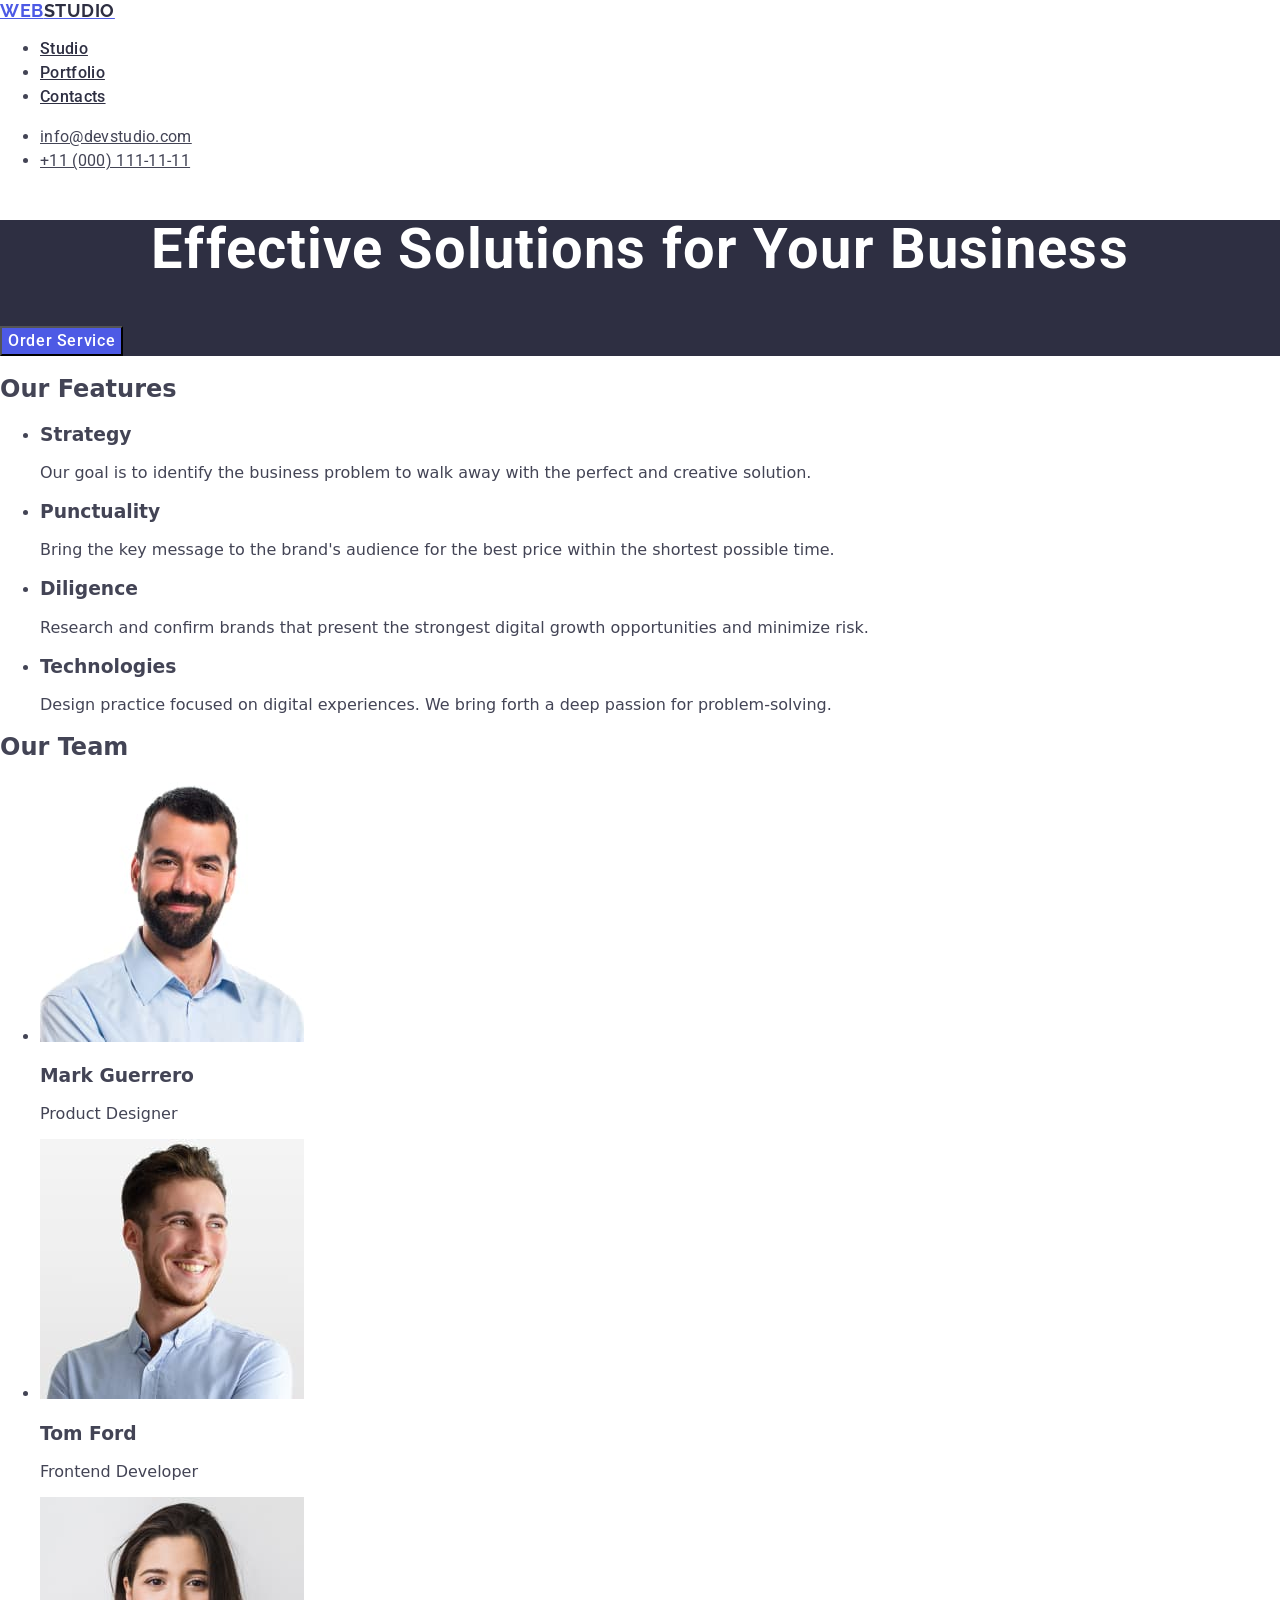
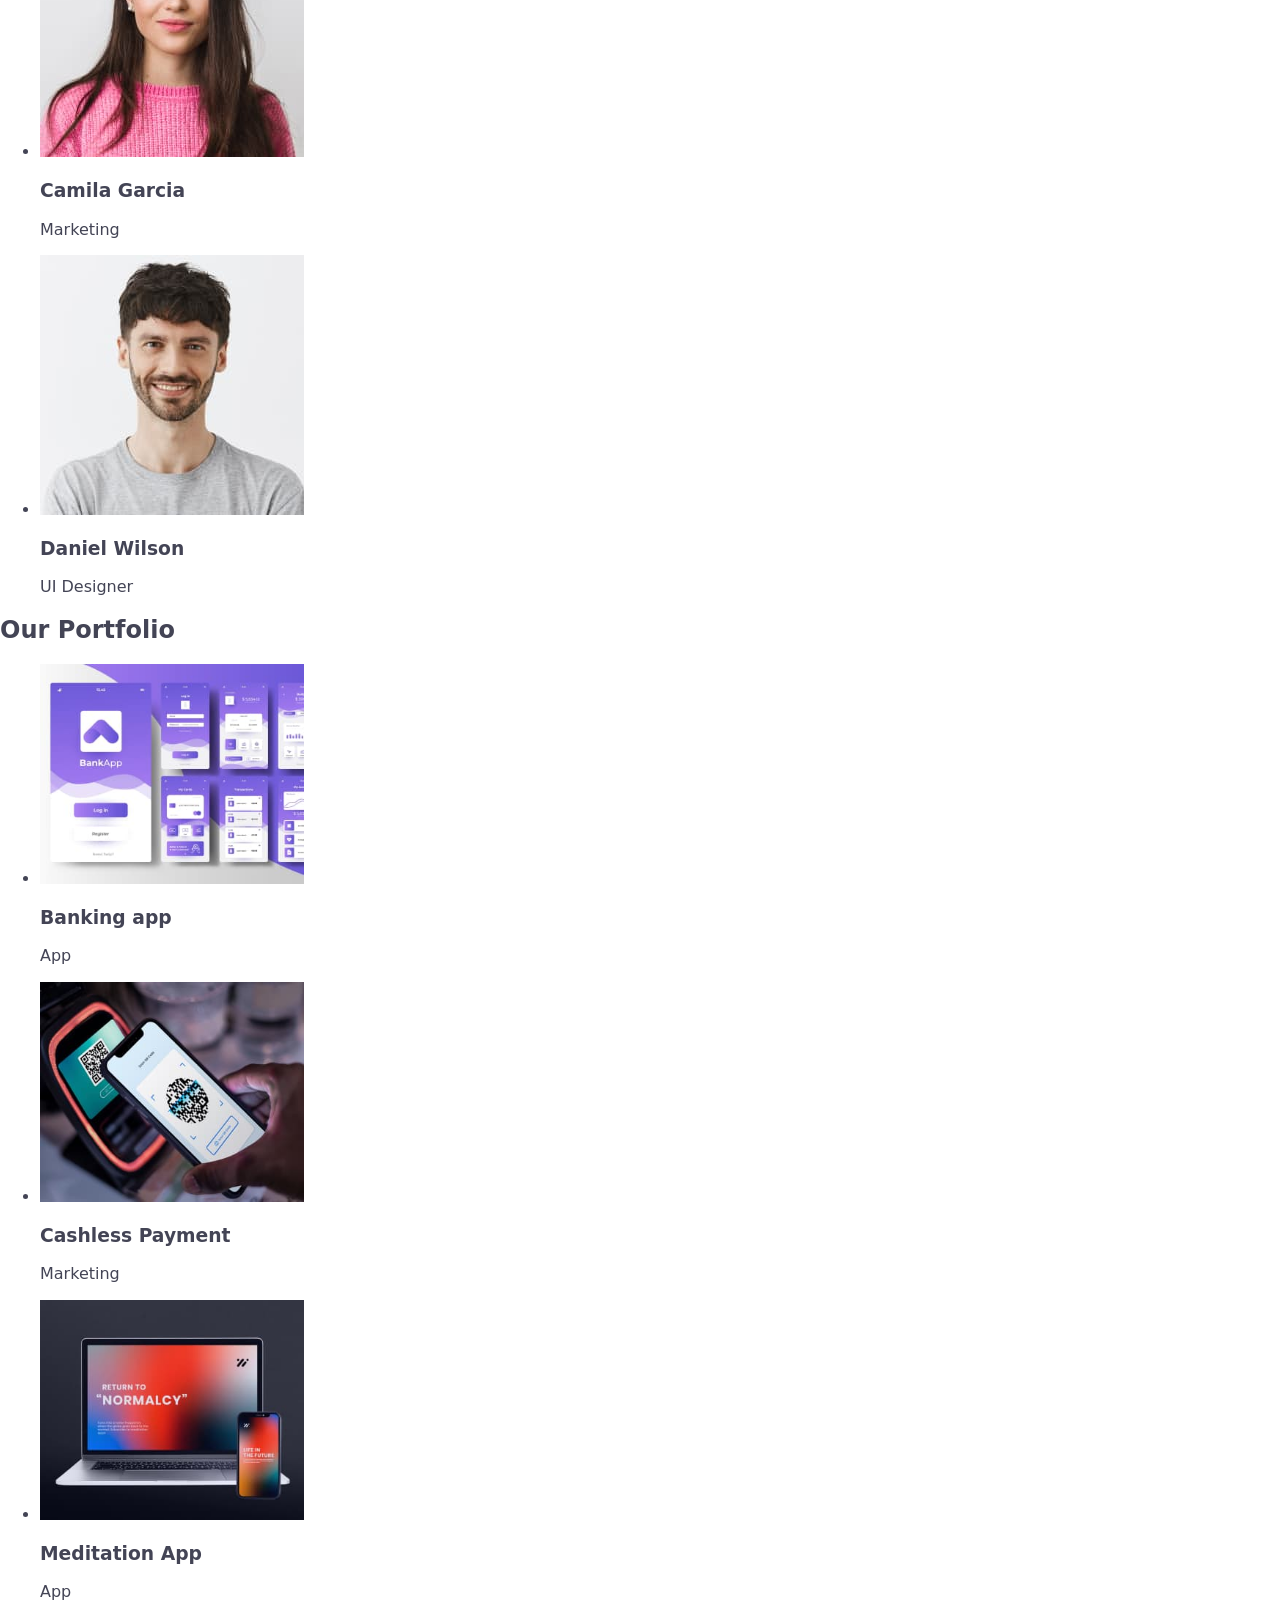
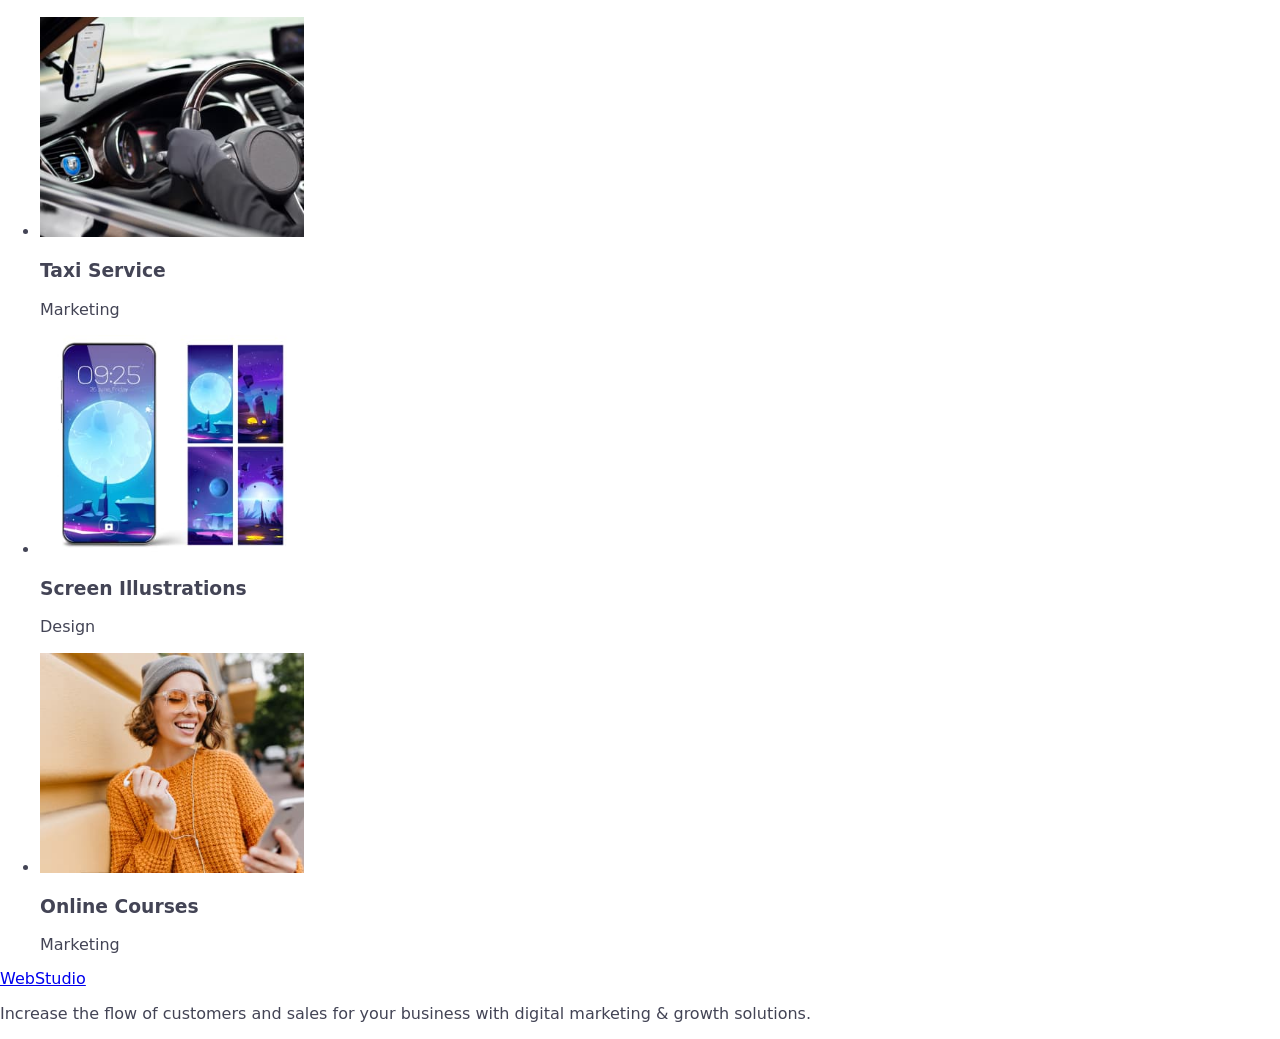
==== index.html @ f016ae1a "hw1" ====
<!DOCTYPE html>
<html lang="en">
  <head>
    <meta charset="UTF-8" />
    <meta name="viewport" content="width=device-width, initial-scale=1.0" />
    <title>WebStudio</title>
    <style>
      body {
        font-family: "Roboto", sans-serif;
        color: #434455;
        background-color: #ffffff;
      }
    </style>
    <link rel="stylesheet" href="css/styles.css" />
    <link
      rel="stylesheet"
      href="https://cdn.jsdelivr.net/npm/modern-normalize@2.0.0/modern-normalize.min.css"
    />
    <link rel="preconnect" href="https://fonts.googleapis.com" />
    <link rel="preconnect" href="https://fonts.gstatic.com" crossorigin />
    <link
      href="https://fonts.googleapis.com/css2?family=Raleway:wght@700&family=Roboto:wght@400;500;700&display=swap"
      rel="stylesheet"
    />
  </head>
  <body>
    <header>
      <nav>
        <a href="./index.html" class="logo"
          >Web<span class="studio-text">Studio</span></a
        >
        <ul>
          <li><a href="./index.html" class="nav-links">Studio</a></li>
          <li><a href="" class="nav-links">Portfolio </a></li>
          <li><a href="" class="nav-links">Contacts</a></li>
        </ul>
      </nav>
      <address class="address-text">
        <ul>
          <li>
            <a href="mailto:info@devstudio.com" class="contact-links"
              >info@devstudio.com</a
            >
          </li>
          <li>
            <a href="tel:+110001111111" class="contact-links"
              >+11 (000) 111-11-11</a
            >
          </li>
        </ul>
      </address>
    </header>
    <main>
      <section class="main-banner">
        <h1>Effective Solutions for Your Business</h1>
        <button type="button" class="order-button">Order Service</button>
      </section>
      <section>
        <h2>Our Features</h2>
        <ul>
          <li>
            <h3>Strategy</h3>
            <p>
              Our goal is to identify the business problem to walk away with the
              perfect and creative solution.
            </p>
          </li>
          <li>
            <h3>Punctuality</h3>
            <p>
              Bring the key message to the brand's audience for the best price
              within the shortest possible time.
            </p>
          </li>
          <li>
            <h3>Diligence</h3>
            <p>
              Research and confirm brands that present the strongest digital
              growth opportunities and minimize risk.
            </p>
          </li>
          <li>
            <h3>Technologies</h3>
            <p>
              Design practice focused on digital experiences. We bring forth a
              deep passion for problem-solving.
            </p>
          </li>
        </ul>
      </section>
      <section>
        <h2>Our Team</h2>
        <ul>
          <li>
            <img
              src="./images/mark.jpg"
              alt="man with beard wearing blue collared shirt"
              width="264"
            />
            <h3>Mark Guerrero</h3>
            <p>Product Designer</p>
          </li>
          <li>
            <img
              src="./images/tom.jpg"
              alt="man in collared shirt with short stubble"
              width="264"
            />
            <h3>Tom Ford</h3>
            <p>Frontend Developer</p>
          </li>
          <li>
            <img
              src="./images/camila.jpg"
              alt="woman with long brown hair and pink sweater"
              width="264"
            />
            <h3>Camila Garcia</h3>
            <p>Marketing</p>
          </li>
          <li>
            <img
              src="./images/daniel.jpg"
              alt="man in grey t-shirt with short stubble"
              width="264"
            />
            <h3>Daniel Wilson</h3>
            <p>UI Designer</p>
          </li>
        </ul>
      </section>
      <section>
        <h2>Our Portfolio</h2>
        <ul>
          <li>
            <img
              src="./images/bank.jpg"
              alt="screen shots of banking app"
              width="264"
            />
            <h3>Banking app</h3>
            <p>App</p>
          </li>
          <li>
            <img
              src="./images/pay.jpg"
              alt="contactless payment by telephone"
              width="264"
            />
            <h3>Cashless Payment</h3>
            <p>Marketing</p>
          </li>
          <li>
            <img
              src="./images/laptop.jpg"
              alt="screen of meditation app on laptop device and phone"
              width="264"
            />
            <h3>Meditation App</h3>
            <p>App</p>
          </li>
          <li>
            <img
              src="./images/taxi.jpg"
              alt="steering wheel with hands on it and mobile phone with GPS map"
              width="264"
            />
            <h3>Taxi Service</h3>
            <p>Marketing</p>
          </li>
          <li>
            <img
              src="./images/phonescreen.jpg"
              alt="lock screen on mobile phone and four futuristic design wallpaper illustrations"
              width="264"
            />
            <h3>Screen Illustrations</h3>
            <p>Design</p>
          </li>
          <li>
            <img
              src="./images/girl.jpg"
              alt="girl in sunglasses and orange sweater looking on phone on the street"
              width="264"
            />
            <h3>Online Courses</h3>
            <p>Marketing</p>
          </li>
        </ul>
      </section>
    </main>
    <footer>
      <a href="./index.html">WebStudio</a>
      <p>
        Increase the flow of customers and sales for your business with digital
        marketing & growth solutions.
      </p>
    </footer>
  </body>
</html>
---- css/styles.css ----
:root {
  --iris: #4d5ae5;
  --ocean: #404bbf;
  --navy-blue: #2e2f42;
  --green: #31d0aa;
  --slate: #434455;
  --light-slate: #8e8f99;
  --cornflower: #e7e9fc;

  --white: #ffffff;
}

.logo {
  font-family: "Raleway", sans-serif;
  font-weight: 700;
  font-size: 18px;
  line-height: 1.17;
  letter-spacing: 0.03em;
  text-transform: uppercase;
  color: var(--iris);
}

.studio-text {
  color: var(--navy-blue);
}
.nav-links {
  font-family: "Roboto", sans-serif;
  font-weight: 500;
  font-size: 16px;
  line-height: 1.5;
  letter-spacing: 0.02em;
  color: var(--navy-blue);
}
a:hover {
  color: var(--ocean);
}
a:focus {
  color: var(--ocean);
}
.address-text {
  font-style: normal;
}
.contact-links {
  font-family: "Roboto", sans-serif;
  font-weight: 400;
  font-size: 16px;
  line-height: 1.5;
  letter-spacing: 0.02em;
  color: var(--slate);
}

.main-banner {
  background-color: var(--navy-blue);
}
.main-banner h1 {
  font-family: "Roboto", sans-serif;
  font-weight: 700;
  font-size: 56px;
  line-height: 1.07;
  letter-spacing: 0.02em;
  color: var(--white);
  text-align: center;
}
.order-button {
  font-family: "Roboto", sans-serif;
  font-weight: 500;
  font-size: 16px;
  line-height: 1.5;
  letter-spacing: 0.04em;
  background-color: var(--iris);
  color: var(--white);
  cursor: pointer;
}
.order-button:hover {
  background-color: var(--ocean);
}
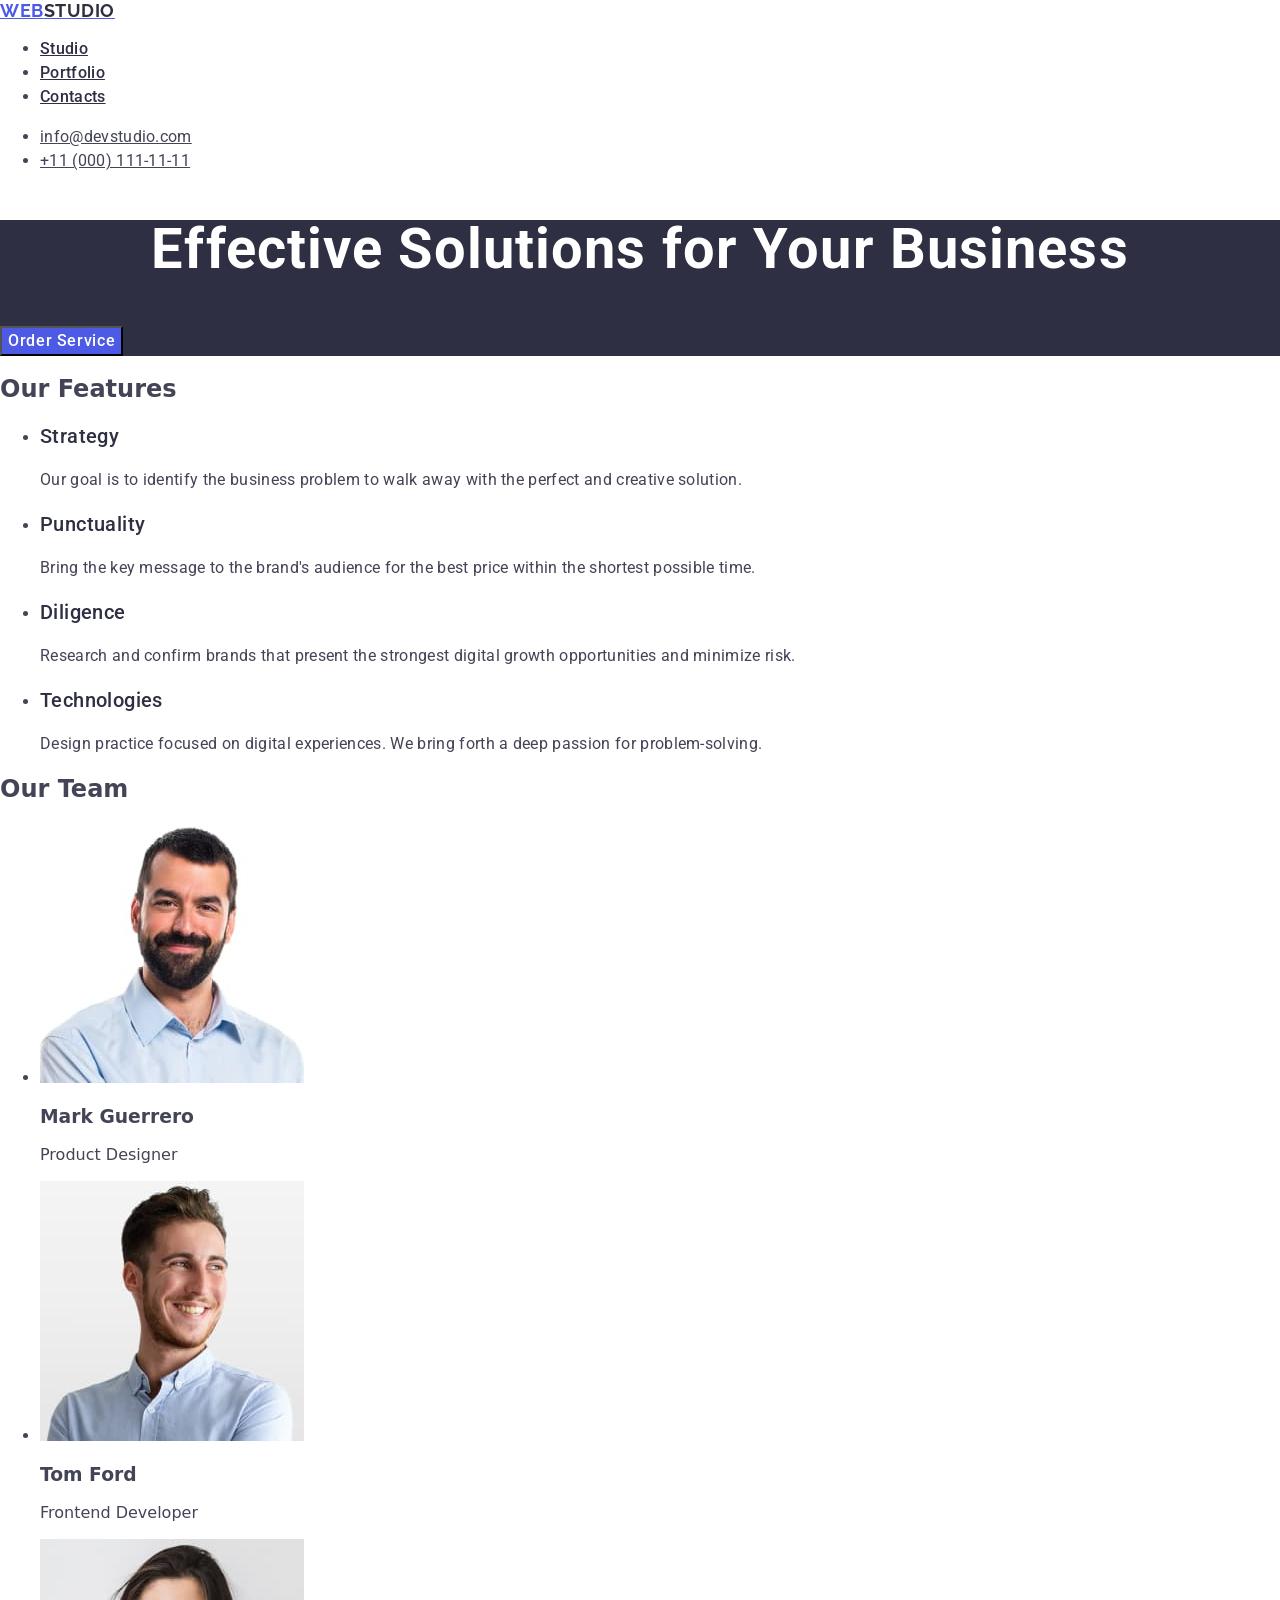
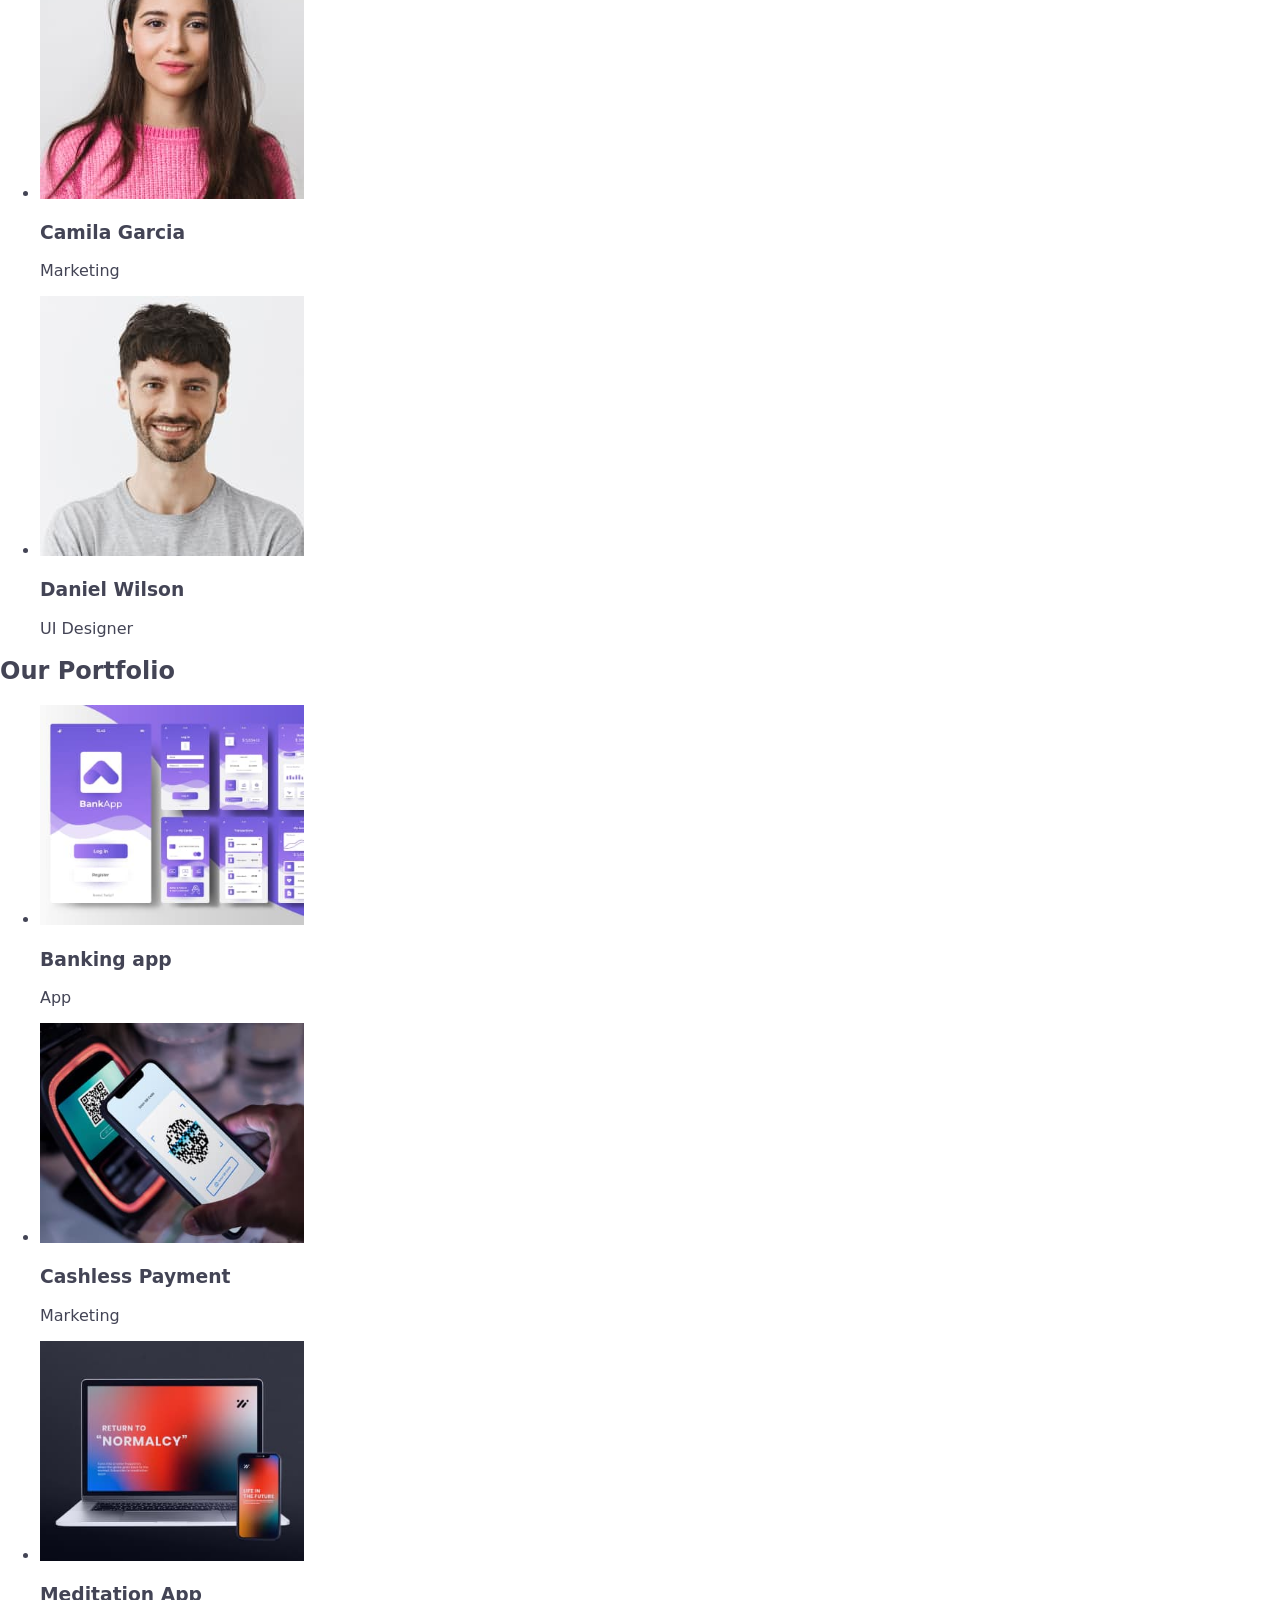
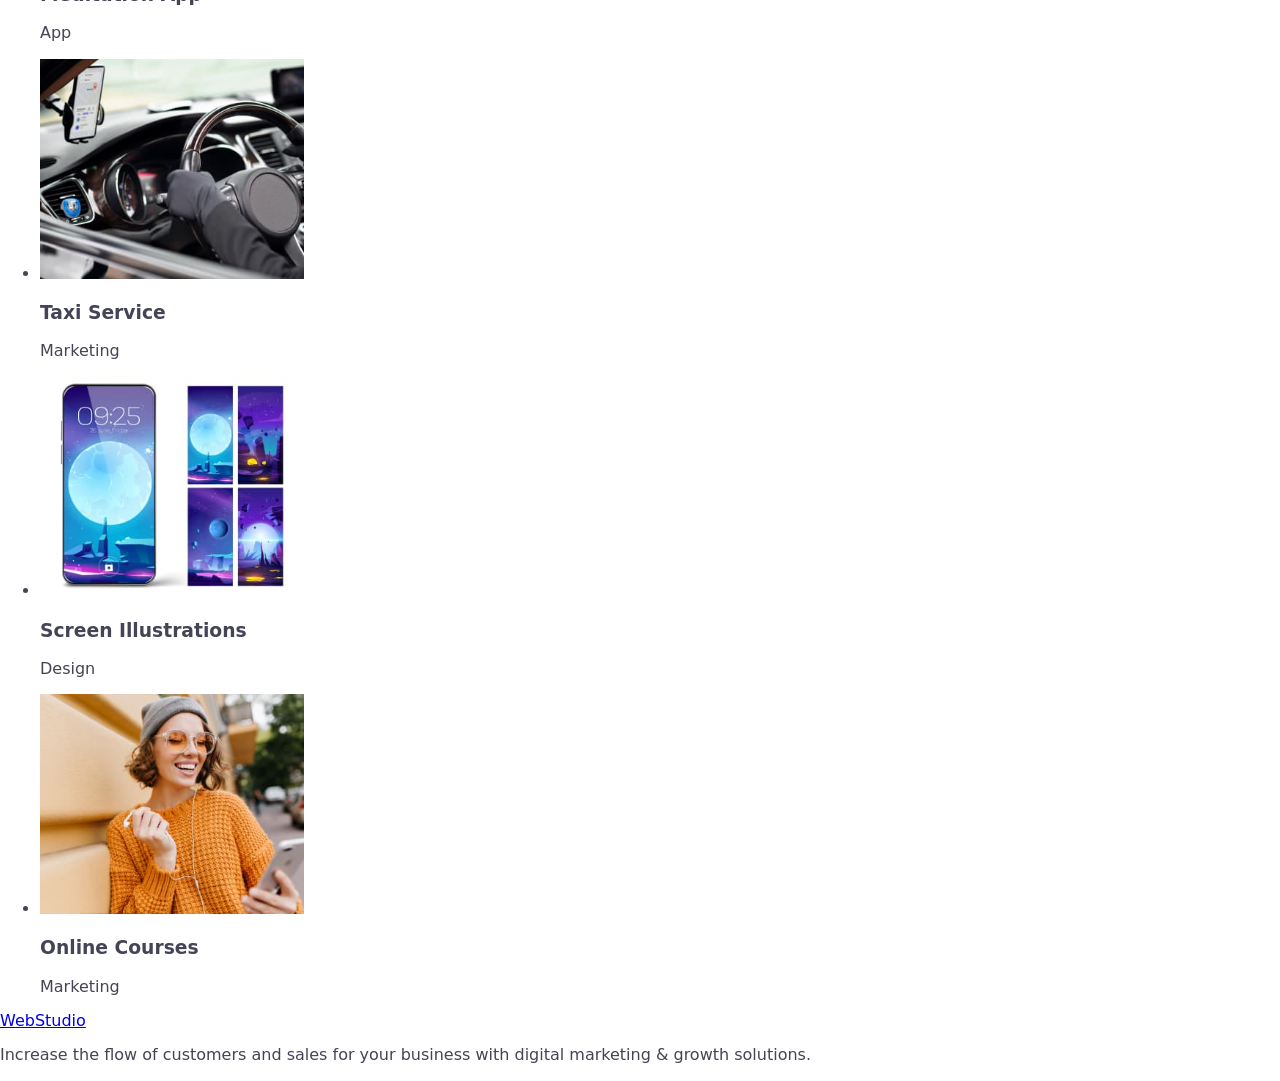
==== commit 2a610d24: "hw2" ====
--- a/index.html
+++ b/index.html
@@ -52,36 +52,36 @@
     </header>
     <main>
       <section class="main-banner">
-        <h1>Effective Solutions for Your Business</h1>
+        <h1 class="main-title">Effective Solutions for Your Business</h1>
         <button type="button" class="order-button">Order Service</button>
       </section>
       <section>
-        <h2>Our Features</h2>
-        <ul>
-          <li>
-            <h3>Strategy</h3>
-            <p>
+        <h2 class="first-section">Our Features</h2>
+        <ul>
+          <li>
+            <h3 class="features-title">Strategy</h3>
+            <p class="features">
               Our goal is to identify the business problem to walk away with the
               perfect and creative solution.
             </p>
           </li>
           <li>
-            <h3>Punctuality</h3>
-            <p>
+            <h3 class="features-title">Punctuality</h3>
+            <p class="features">
               Bring the key message to the brand's audience for the best price
               within the shortest possible time.
             </p>
           </li>
           <li>
-            <h3>Diligence</h3>
-            <p>
+            <h3 class="features-title">Diligence</h3>
+            <p class="features">
               Research and confirm brands that present the strongest digital
               growth opportunities and minimize risk.
             </p>
           </li>
           <li>
-            <h3>Technologies</h3>
-            <p>
+            <h3 class="features-title">Technologies</h3>
+            <p class="features">
               Design practice focused on digital experiences. We bring forth a
               deep passion for problem-solving.
             </p>
--- a/css/styles.css
+++ b/css/styles.css
@@ -52,7 +52,7 @@
 .main-banner {
   background-color: var(--navy-blue);
 }
-.main-banner h1 {
+.main-title {
   font-family: "Roboto", sans-serif;
   font-weight: 700;
   font-size: 56px;
@@ -74,3 +74,22 @@
 .order-button:hover {
   background-color: var(--ocean);
 }
+.order-button:focus {
+  background-color: var(--ocean);
+}
+.features-title {
+  font-family: "Roboto", sans-serif;
+  font-weight: 500;
+  font-size: 20px;
+  line-height: 1.2;
+  letter-spacing: 0.02em;
+  color: var(--navy-blue);
+}
+.features {
+  font-family: "Roboto", sans-serif;
+  font-weight: 400;
+  font-size: 16px;
+  line-height: 1.5;
+  letter-spacing: 0.02em;
+  color: var(--slate);
+}
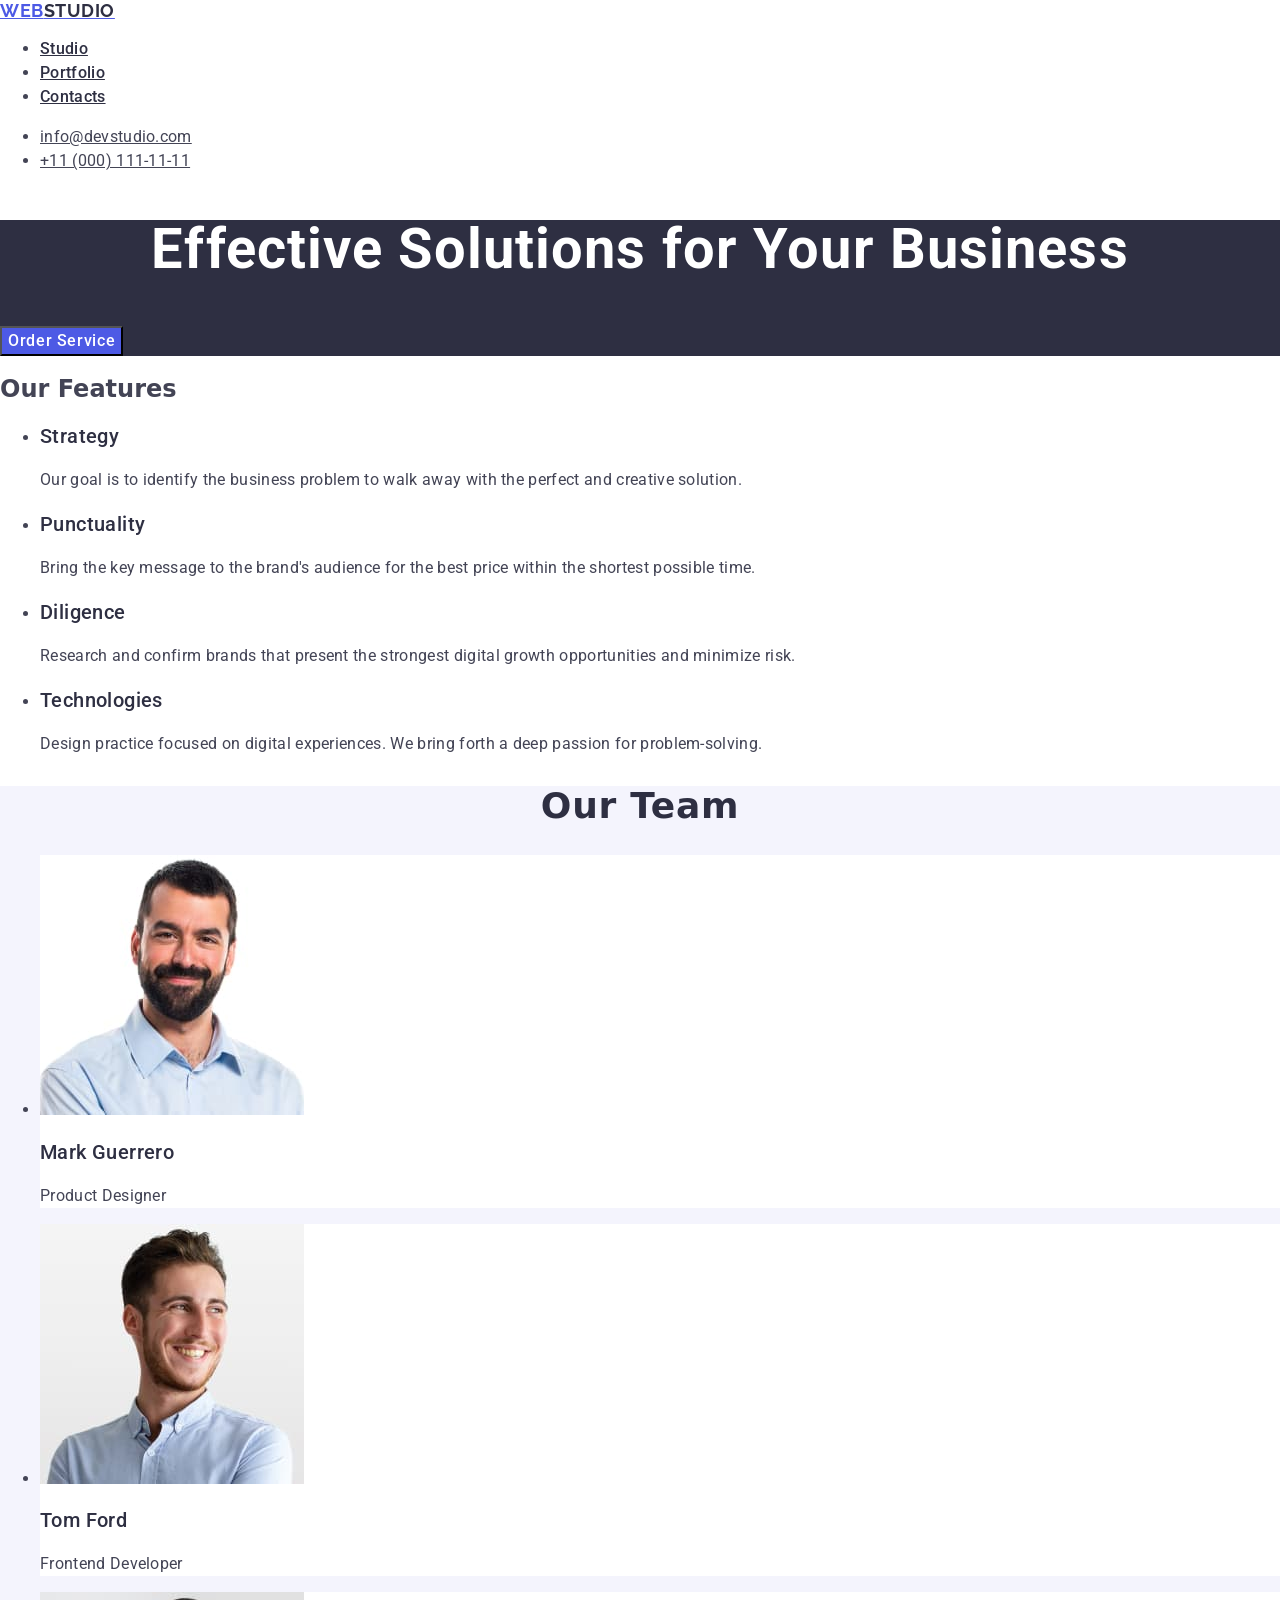
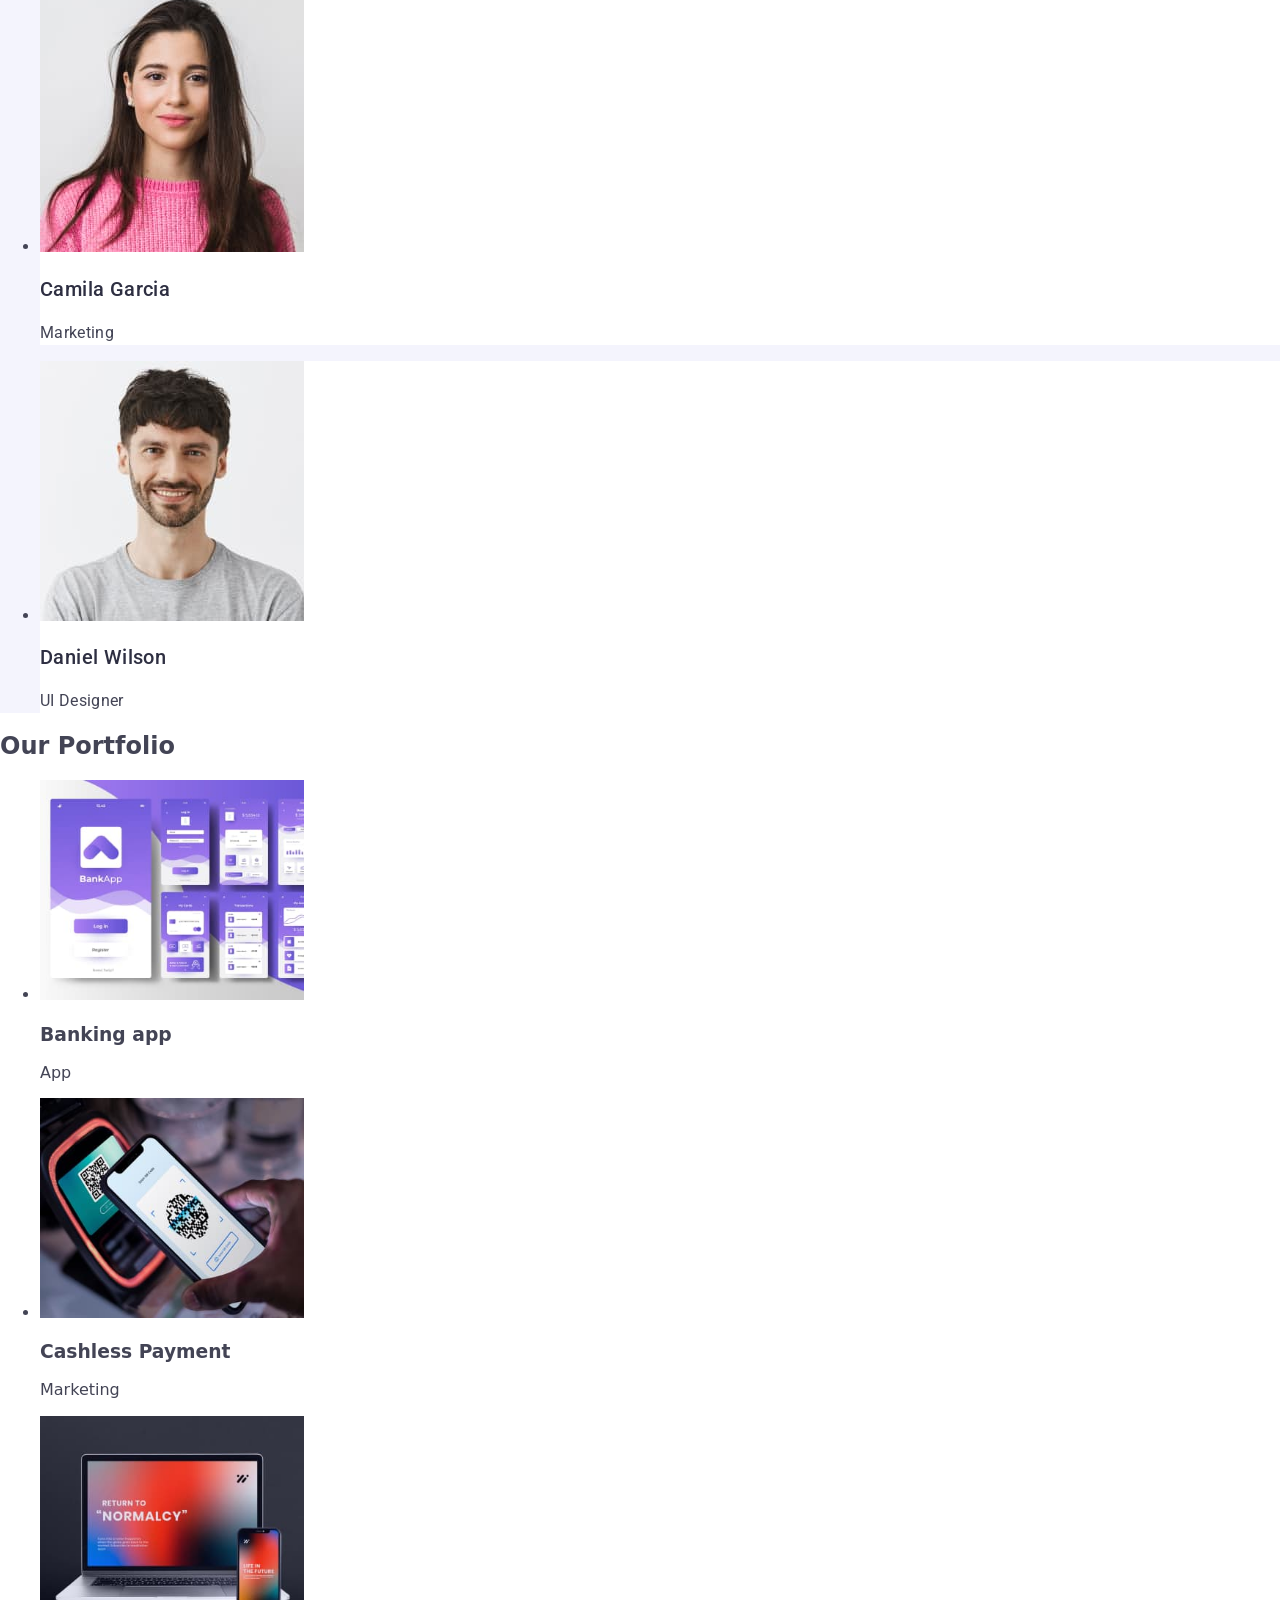
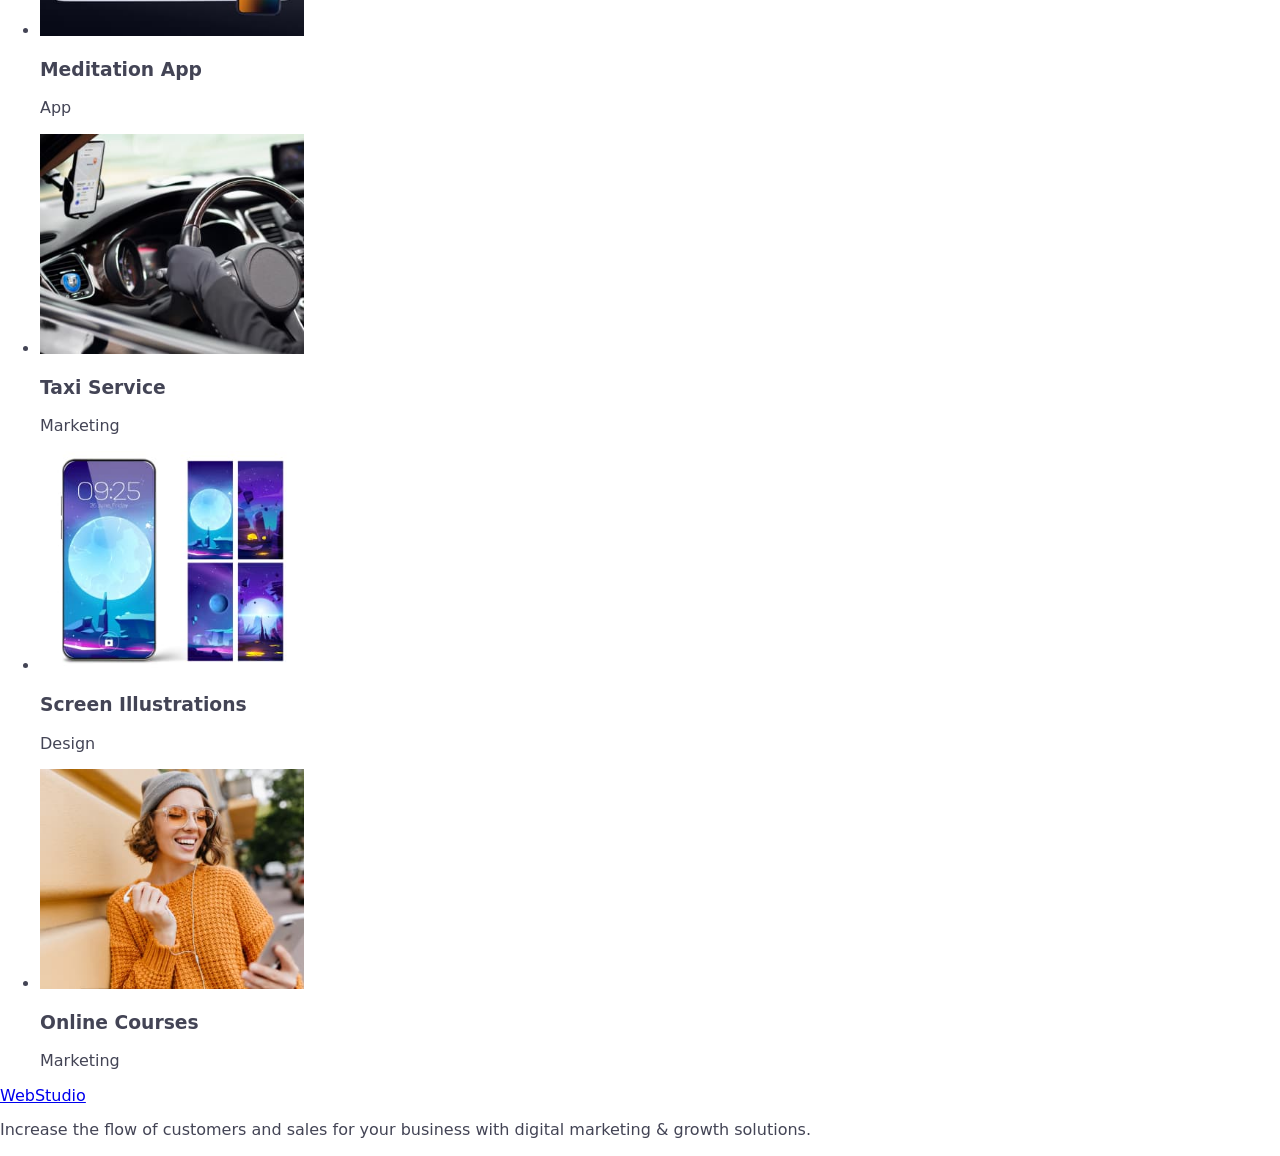
==== commit 52359f76: "hw2" ====
--- a/index.html
+++ b/index.html
@@ -56,76 +56,76 @@
         <button type="button" class="order-button">Order Service</button>
       </section>
       <section>
-        <h2 class="first-section">Our Features</h2>
-        <ul>
-          <li>
-            <h3 class="features-title">Strategy</h3>
-            <p class="features">
+        <h2>Our Features</h2>
+        <ul>
+          <li>
+            <h3 class="section-title">Strategy</h3>
+            <p class="section-description">
               Our goal is to identify the business problem to walk away with the
               perfect and creative solution.
             </p>
           </li>
           <li>
-            <h3 class="features-title">Punctuality</h3>
-            <p class="features">
+            <h3 class="section-title">Punctuality</h3>
+            <p class="section-description">
               Bring the key message to the brand's audience for the best price
               within the shortest possible time.
             </p>
           </li>
           <li>
-            <h3 class="features-title">Diligence</h3>
-            <p class="features">
+            <h3 class="section-title">Diligence</h3>
+            <p class="section-description">
               Research and confirm brands that present the strongest digital
               growth opportunities and minimize risk.
             </p>
           </li>
           <li>
-            <h3 class="features-title">Technologies</h3>
-            <p class="features">
+            <h3 class="section-title">Technologies</h3>
+            <p class="section-description">
               Design practice focused on digital experiences. We bring forth a
               deep passion for problem-solving.
             </p>
           </li>
         </ul>
       </section>
-      <section>
-        <h2>Our Team</h2>
-        <ul>
-          <li>
+      <section class="team-section">
+        <h2 class="team-title">Our Team</h2>
+        <ul>
+          <li class="members">
             <img
               src="./images/mark.jpg"
               alt="man with beard wearing blue collared shirt"
               width="264"
             />
-            <h3>Mark Guerrero</h3>
-            <p>Product Designer</p>
-          </li>
-          <li>
+            <h3 class="section-title">Mark Guerrero</h3>
+            <p class="section-description">Product Designer</p>
+          </li>
+          <li class="members">
             <img
               src="./images/tom.jpg"
               alt="man in collared shirt with short stubble"
               width="264"
             />
-            <h3>Tom Ford</h3>
-            <p>Frontend Developer</p>
-          </li>
-          <li>
+            <h3 class="section-title">Tom Ford</h3>
+            <p class="section-description">Frontend Developer</p>
+          </li>
+          <li class="members">
             <img
               src="./images/camila.jpg"
               alt="woman with long brown hair and pink sweater"
               width="264"
             />
-            <h3>Camila Garcia</h3>
-            <p>Marketing</p>
-          </li>
-          <li>
+            <h3 class="section-title">Camila Garcia</h3>
+            <p class="section-description">Marketing</p>
+          </li>
+          <li class="members">
             <img
               src="./images/daniel.jpg"
               alt="man in grey t-shirt with short stubble"
               width="264"
             />
-            <h3>Daniel Wilson</h3>
-            <p>UI Designer</p>
+            <h3 class="section-title">Daniel Wilson</h3>
+            <p class="section-description">UI Designer</p>
           </li>
         </ul>
       </section>
--- a/css/styles.css
+++ b/css/styles.css
@@ -6,7 +6,7 @@
   --slate: #434455;
   --light-slate: #8e8f99;
   --cornflower: #e7e9fc;
-
+  --cloud: #f4f4fd;
   --white: #ffffff;
 }
 
@@ -77,7 +77,7 @@
 .order-button:focus {
   background-color: var(--ocean);
 }
-.features-title {
+.section-title {
   font-family: "Roboto", sans-serif;
   font-weight: 500;
   font-size: 20px;
@@ -85,7 +85,7 @@
   letter-spacing: 0.02em;
   color: var(--navy-blue);
 }
-.features {
+.section-description {
   font-family: "Roboto", sans-serif;
   font-weight: 400;
   font-size: 16px;
@@ -93,3 +93,28 @@
   letter-spacing: 0.02em;
   color: var(--slate);
 }
+.team-section {
+  background-color: var(--cloud);
+}
+.team-title {
+  /* font-family: "Roboto", sans-serif;
+  font-weight: 700; */
+  font-size: 36px;
+  line-height: 1.11;
+  letter-spacing: 0.02em;
+  text-align: center;
+  text-transform: capitalize;
+  color: var(--navy-blue);
+}
+.members {
+  background-color: var(--white);
+}
+.member-name {
+  font-family: "Roboto", sans-serif;
+  font-weight: 500;
+  font-size: 20px;
+  line-height: 1.2;
+  letter-spacing: 0.02em;
+  text-align: center;
+  color: var(--navy-blue);
+}
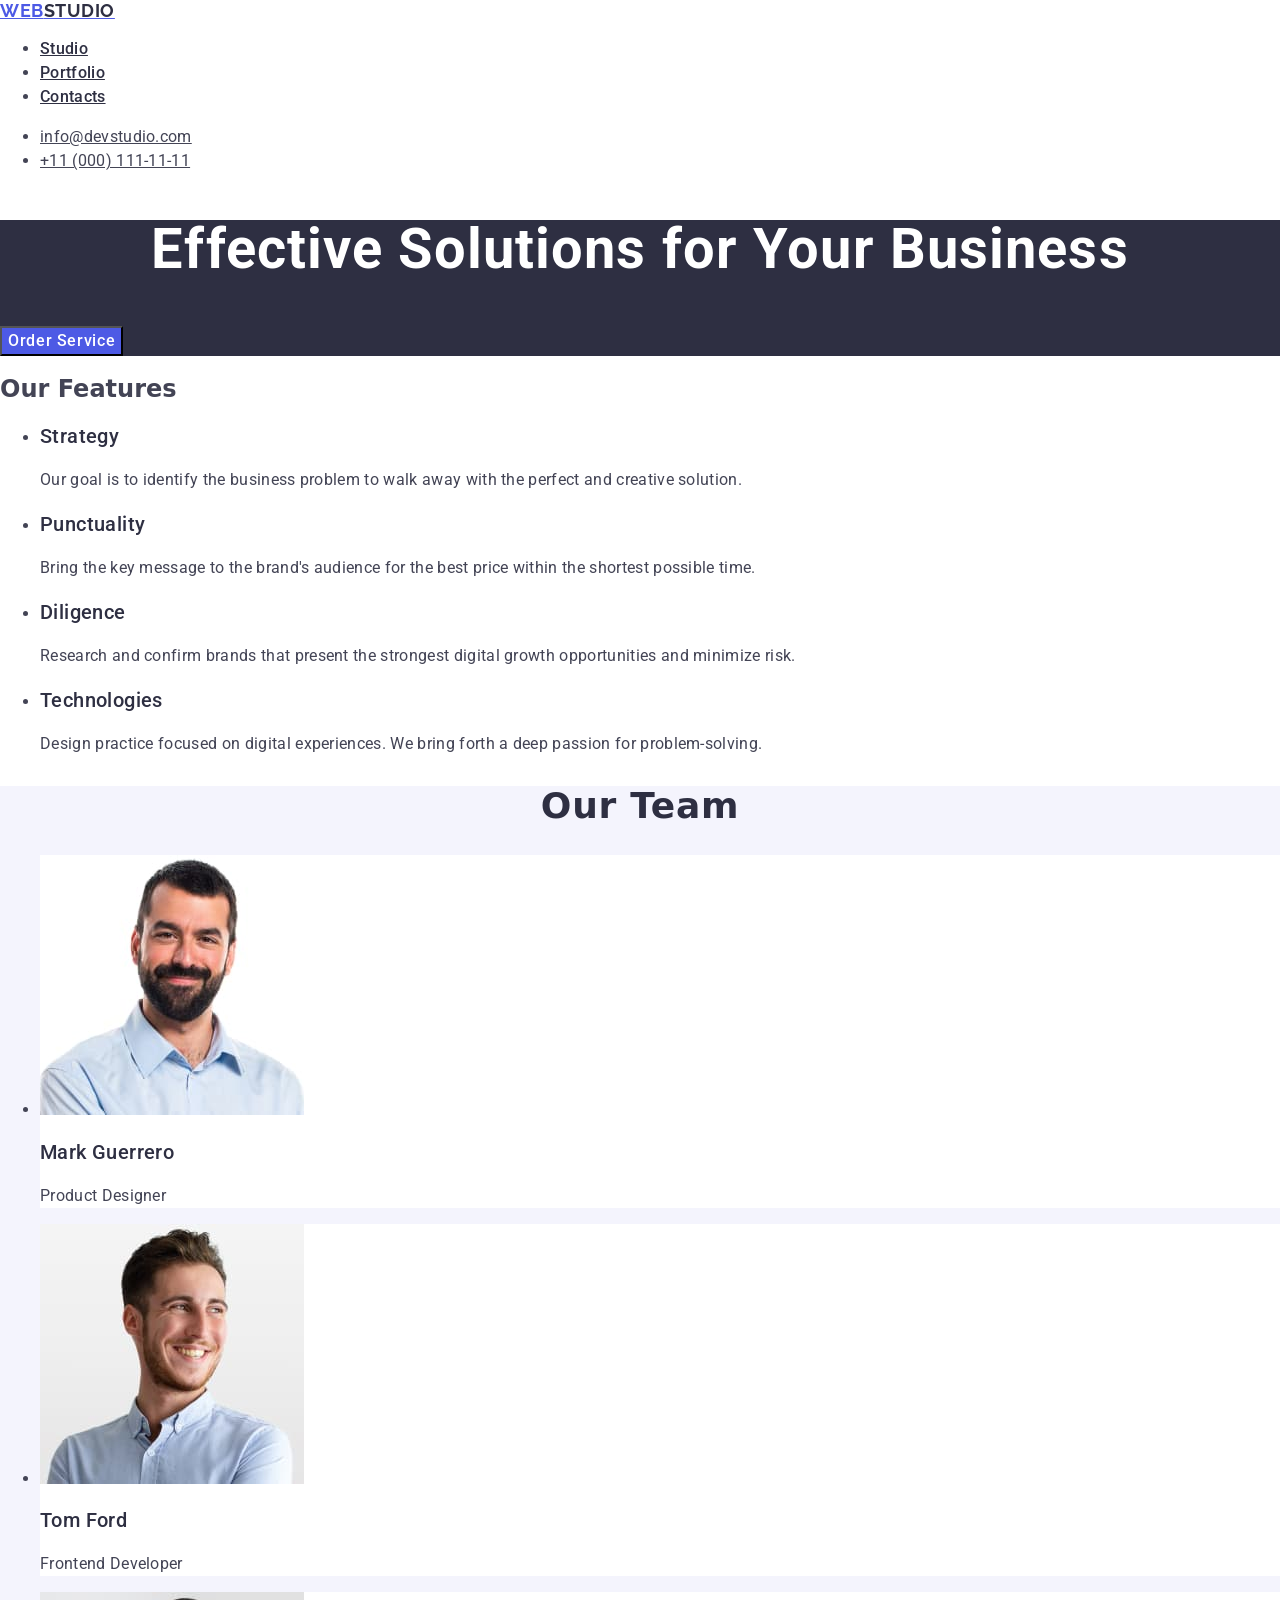
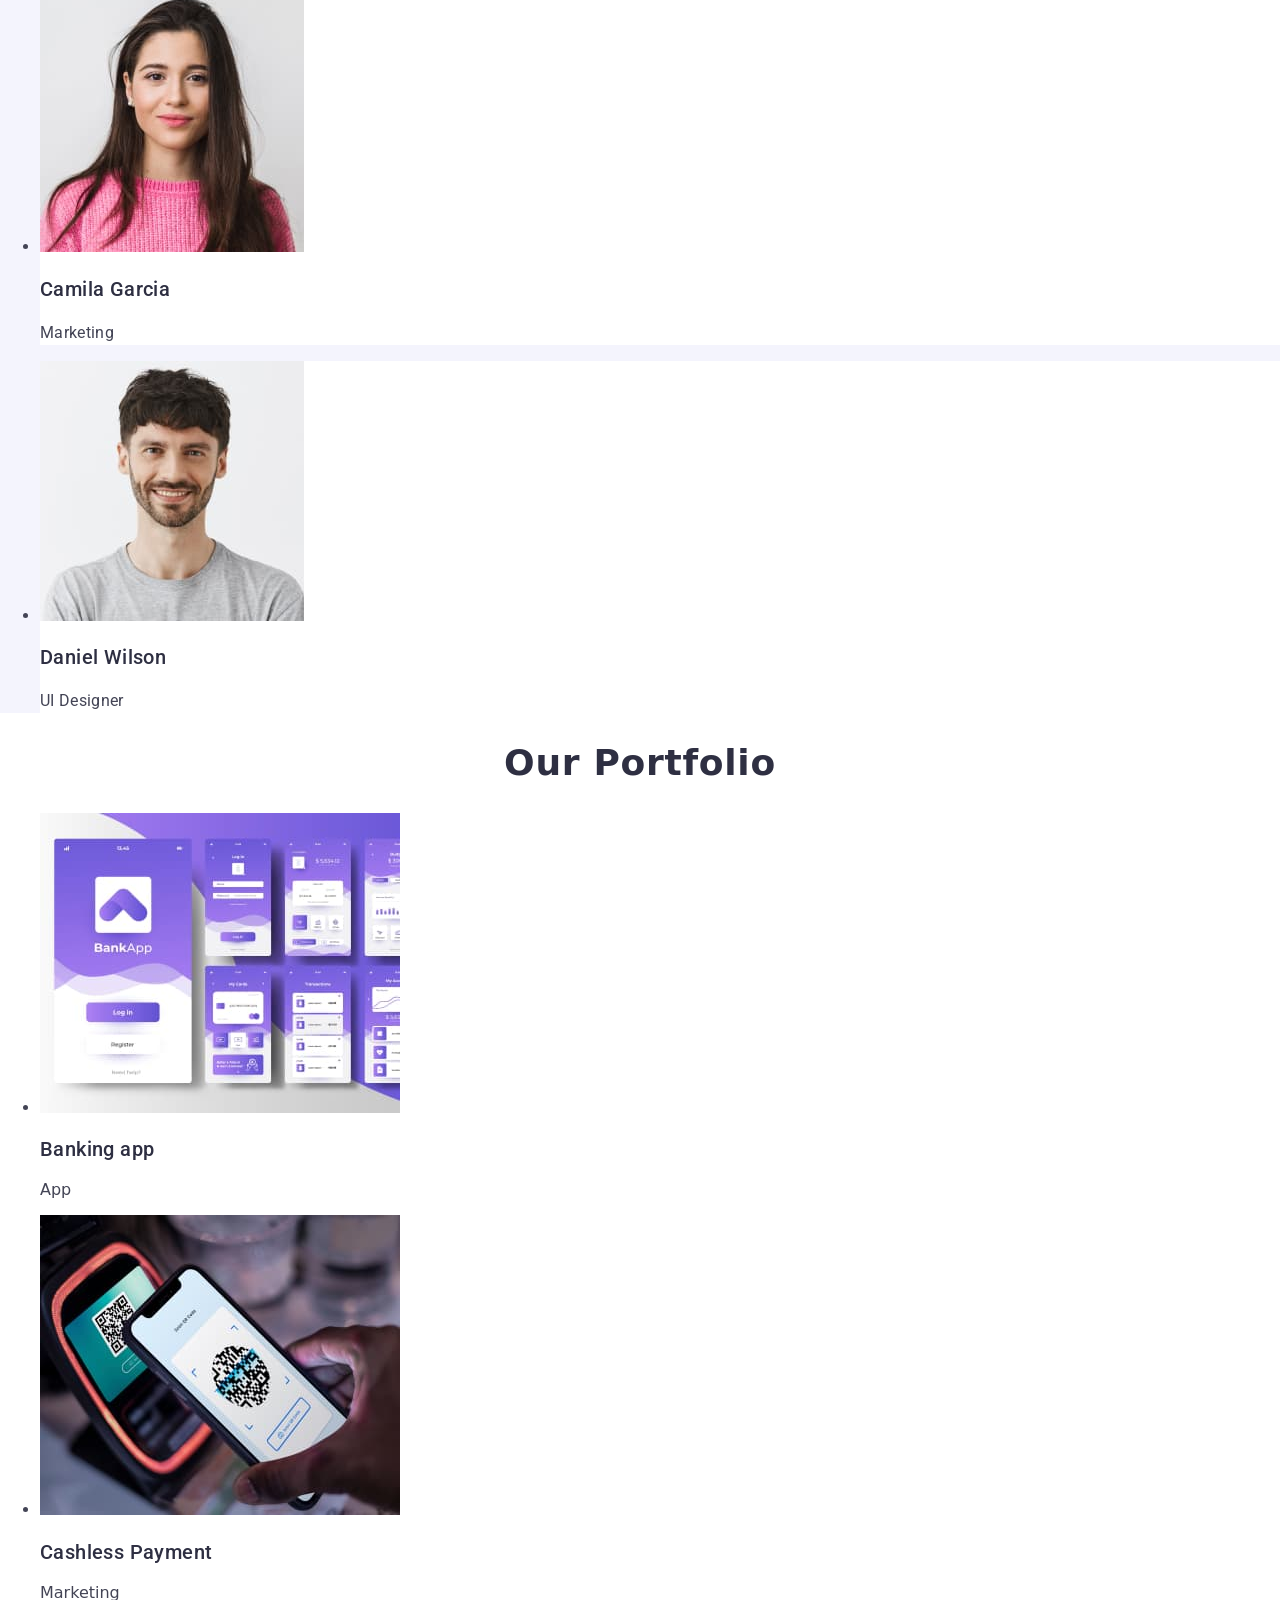
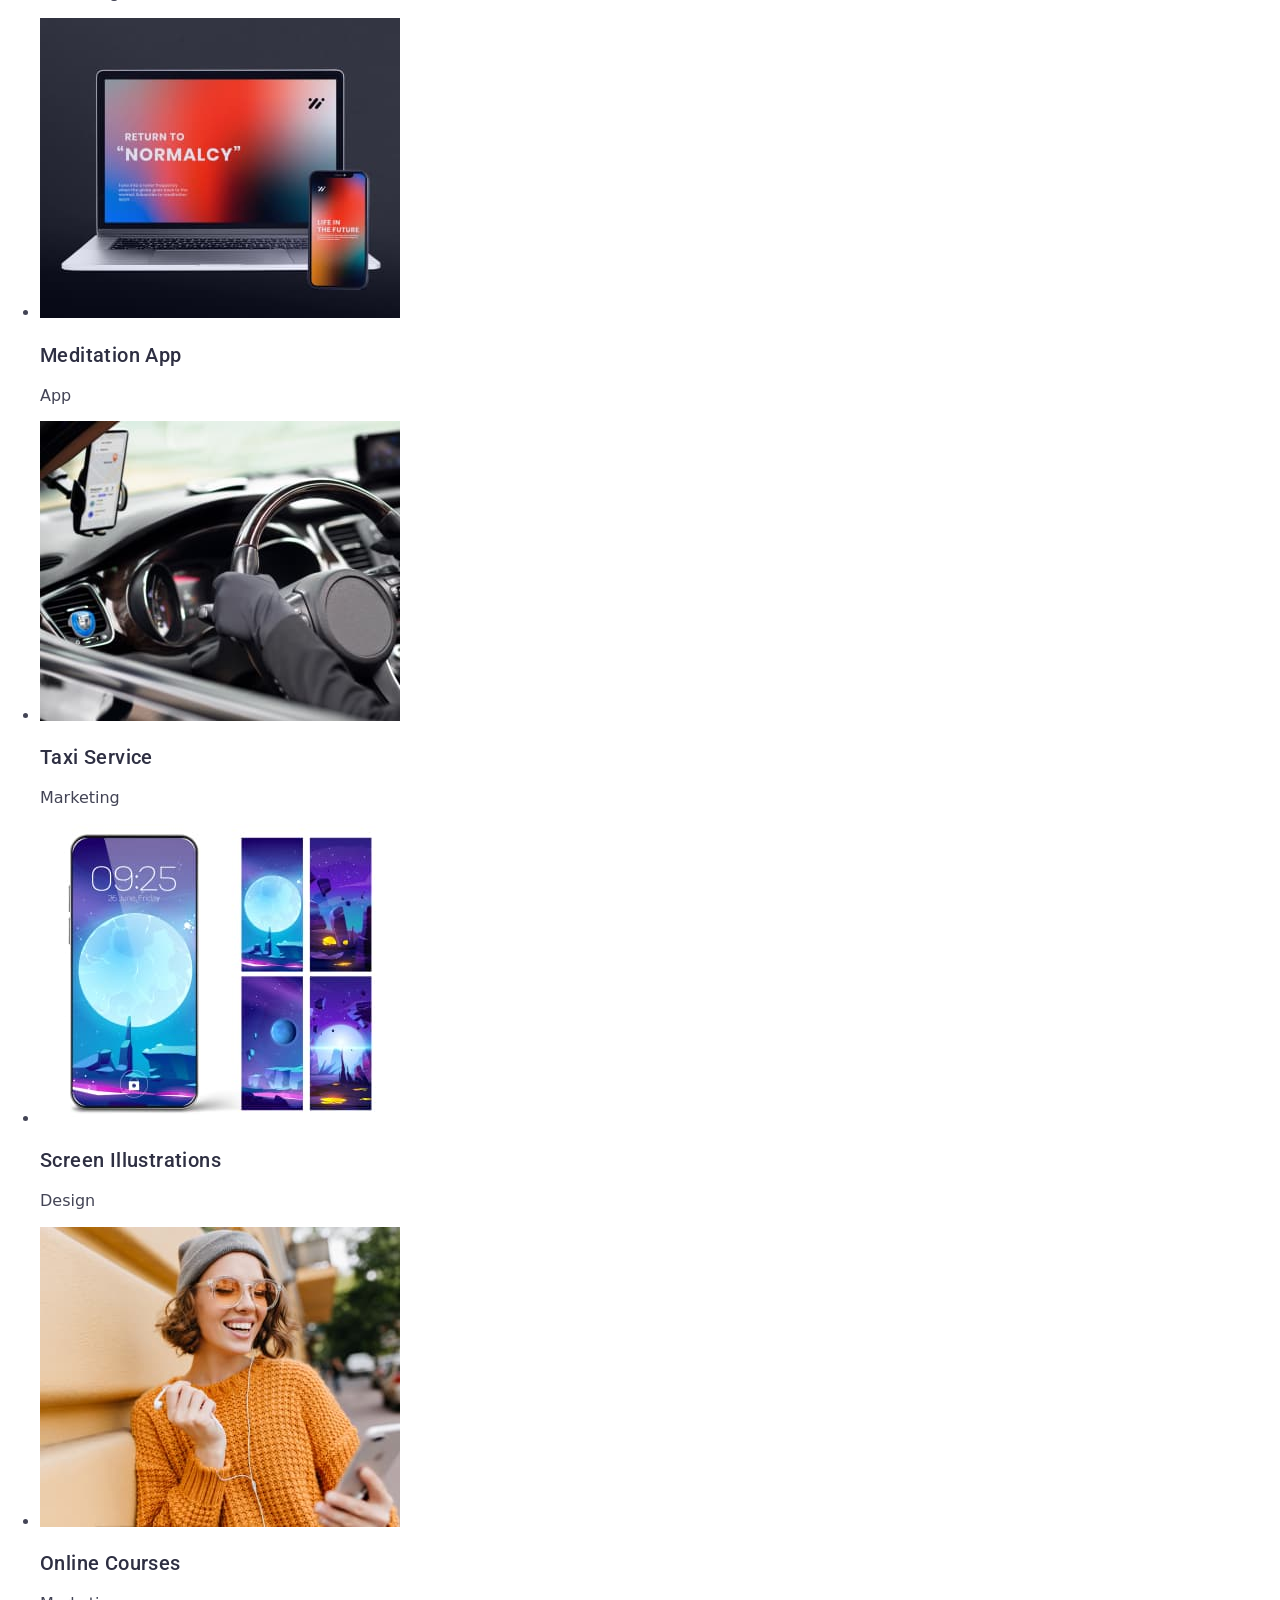
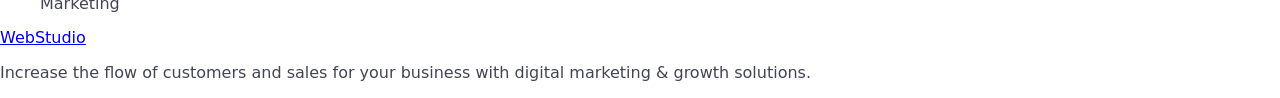
==== commit 3af9bf93: "hw2" ====
--- a/index.html
+++ b/index.html
@@ -89,7 +89,7 @@
         </ul>
       </section>
       <section class="team-section">
-        <h2 class="team-title">Our Team</h2>
+        <h2 class="section-main-title">Our Team</h2>
         <ul>
           <li class="members">
             <img
@@ -130,60 +130,60 @@
         </ul>
       </section>
       <section>
-        <h2>Our Portfolio</h2>
+        <h2 class="section-main-title">Our Portfolio</h2>
         <ul>
           <li>
             <img
               src="./images/bank.jpg"
               alt="screen shots of banking app"
-              width="264"
-            />
-            <h3>Banking app</h3>
+              width="360"
+            />
+            <h3 class="section-title">Banking app</h3>
             <p>App</p>
           </li>
           <li>
             <img
               src="./images/pay.jpg"
               alt="contactless payment by telephone"
-              width="264"
-            />
-            <h3>Cashless Payment</h3>
+              width="360"
+            />
+            <h3 class="section-title">Cashless Payment</h3>
             <p>Marketing</p>
           </li>
           <li>
             <img
               src="./images/laptop.jpg"
               alt="screen of meditation app on laptop device and phone"
-              width="264"
-            />
-            <h3>Meditation App</h3>
+              width="360"
+            />
+            <h3 class="section-title">Meditation App</h3>
             <p>App</p>
           </li>
           <li>
             <img
               src="./images/taxi.jpg"
               alt="steering wheel with hands on it and mobile phone with GPS map"
-              width="264"
-            />
-            <h3>Taxi Service</h3>
+              width="360"
+            />
+            <h3 class="section-title">Taxi Service</h3>
             <p>Marketing</p>
           </li>
           <li>
             <img
               src="./images/phonescreen.jpg"
               alt="lock screen on mobile phone and four futuristic design wallpaper illustrations"
-              width="264"
-            />
-            <h3>Screen Illustrations</h3>
+              width="360"
+            />
+            <h3 class="section-title">Screen Illustrations</h3>
             <p>Design</p>
           </li>
           <li>
             <img
               src="./images/girl.jpg"
               alt="girl in sunglasses and orange sweater looking on phone on the street"
-              width="264"
-            />
-            <h3>Online Courses</h3>
+              width="360"
+            />
+            <h3 class="section-title">Online Courses</h3>
             <p>Marketing</p>
           </li>
         </ul>
--- a/css/styles.css
+++ b/css/styles.css
@@ -96,7 +96,7 @@
 .team-section {
   background-color: var(--cloud);
 }
-.team-title {
+.section-main-title {
   /* font-family: "Roboto", sans-serif;
   font-weight: 700; */
   font-size: 36px;
@@ -109,12 +109,3 @@
 .members {
   background-color: var(--white);
 }
-.member-name {
-  font-family: "Roboto", sans-serif;
-  font-weight: 500;
-  font-size: 20px;
-  line-height: 1.2;
-  letter-spacing: 0.02em;
-  text-align: center;
-  color: var(--navy-blue);
-}
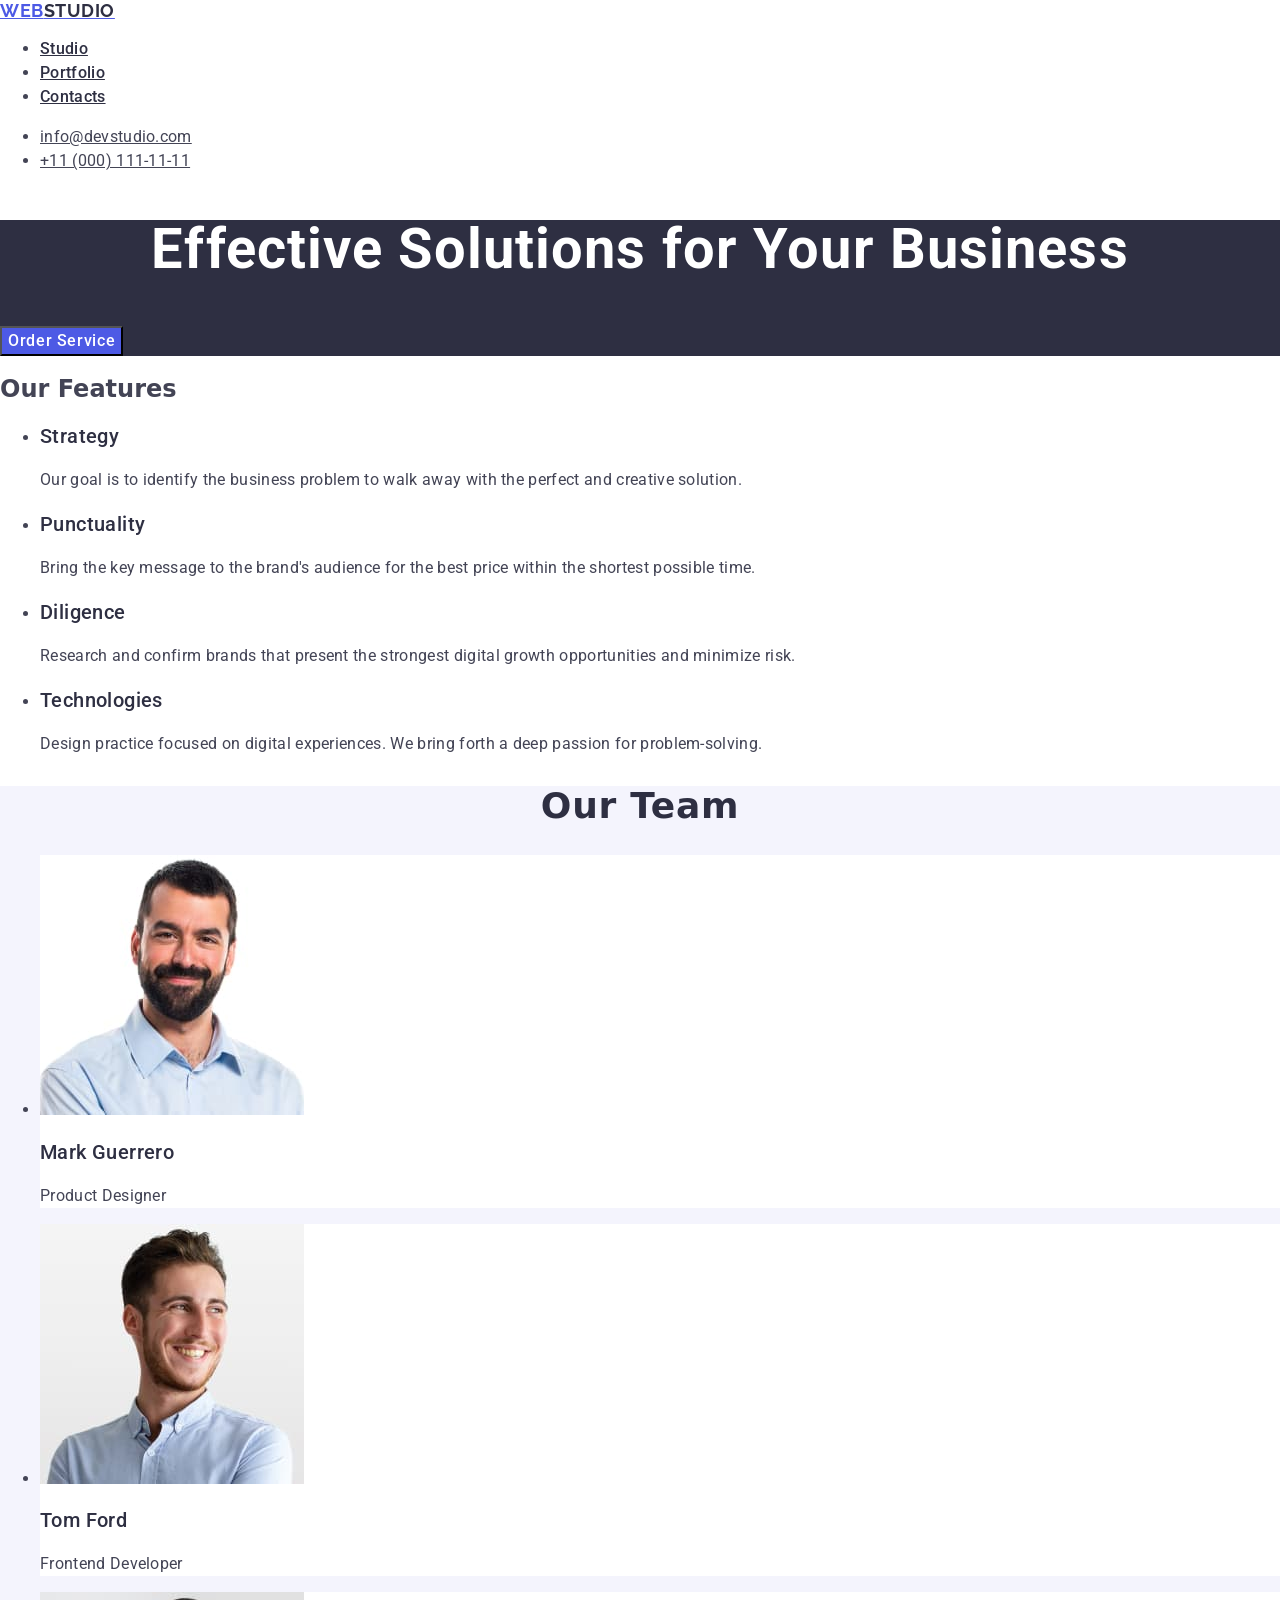
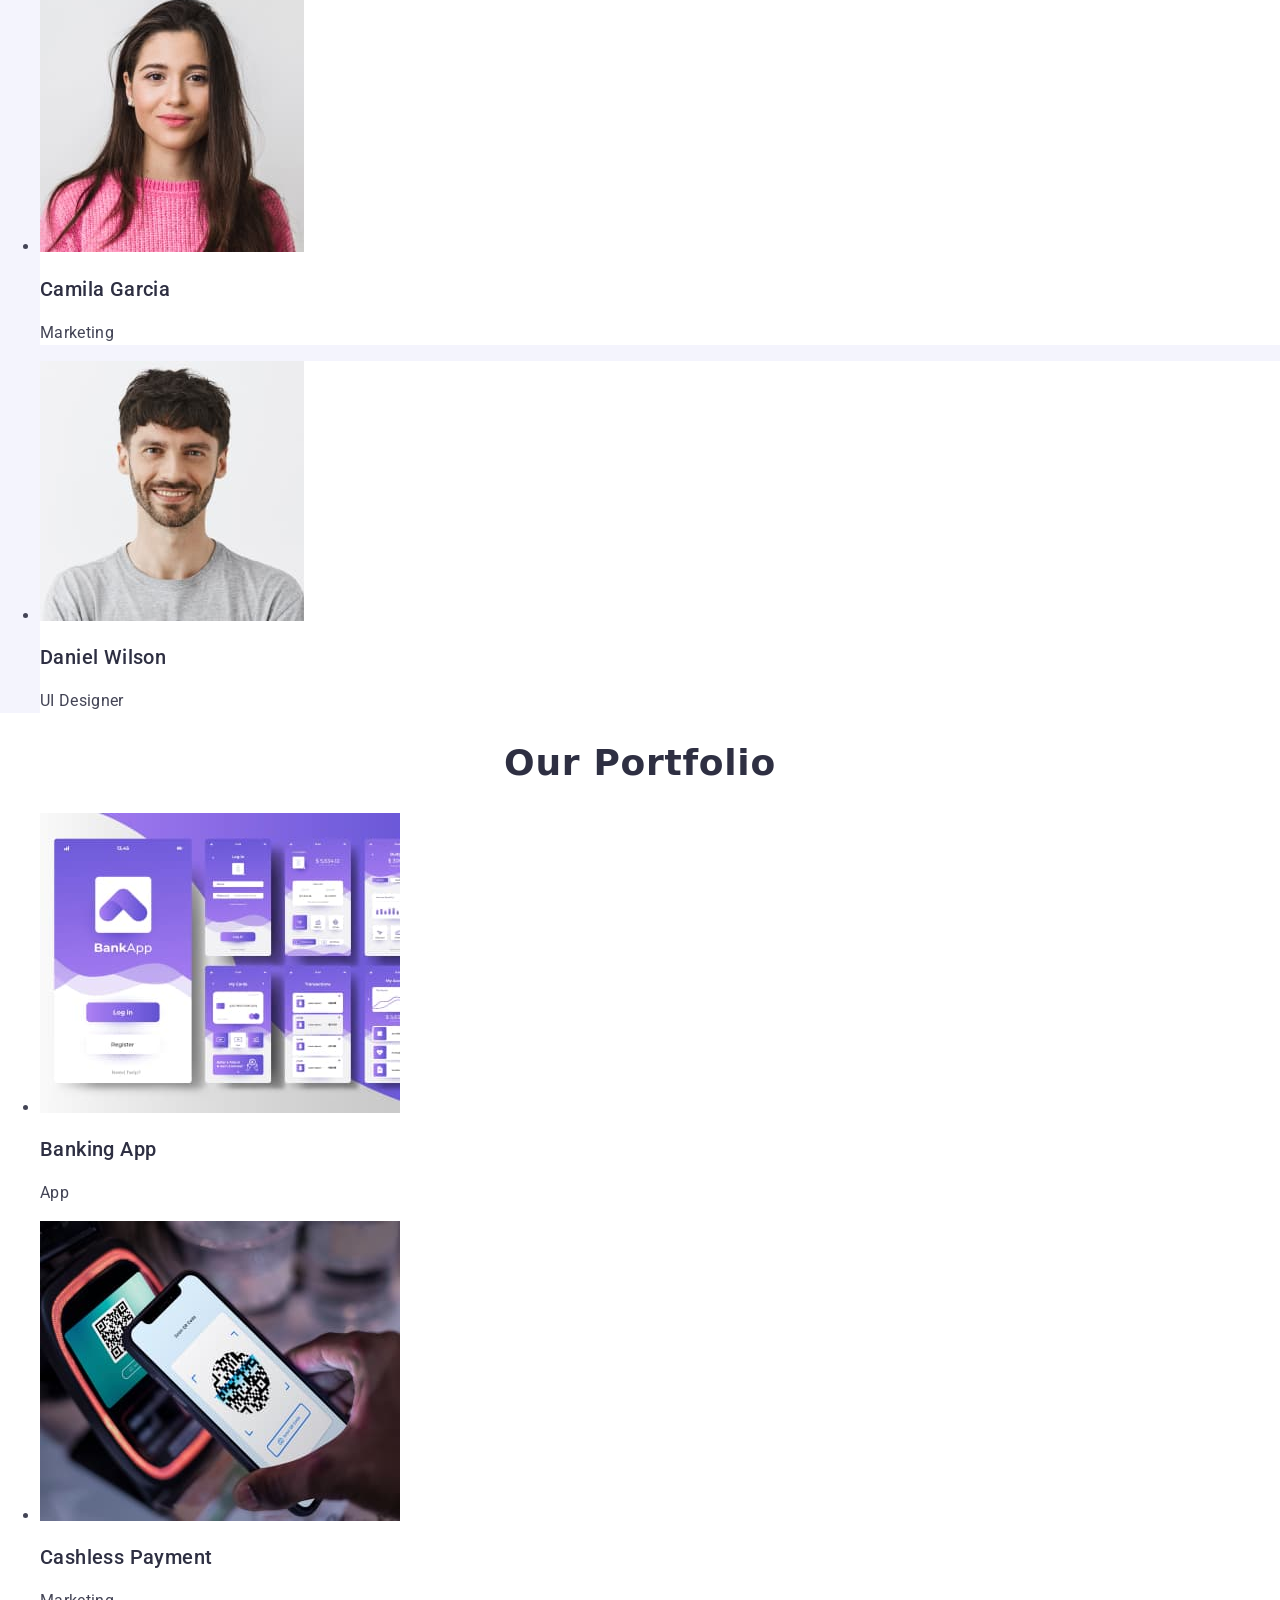
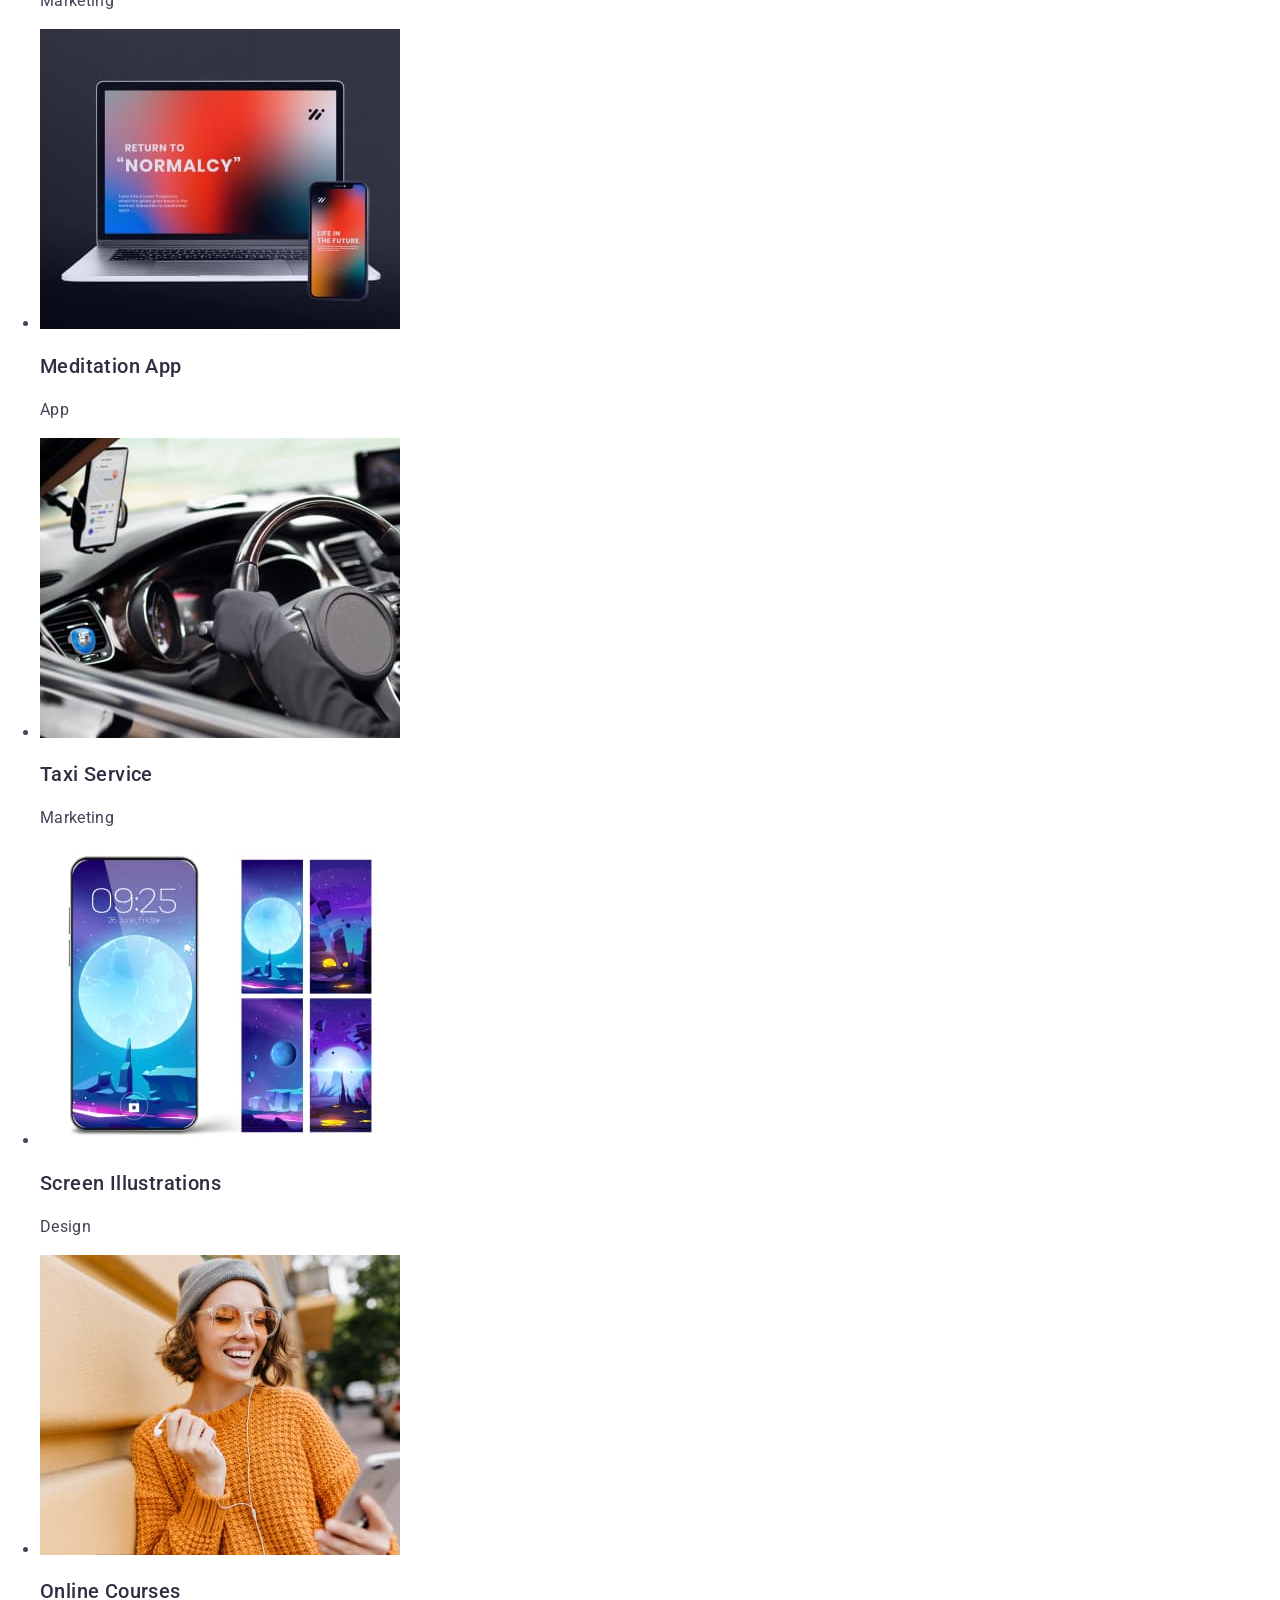
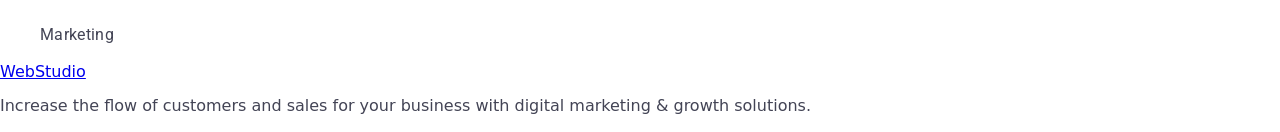
==== commit e856fc36: "hw2" ====
--- a/index.html
+++ b/index.html
@@ -138,8 +138,8 @@
               alt="screen shots of banking app"
               width="360"
             />
-            <h3 class="section-title">Banking app</h3>
-            <p>App</p>
+            <h3 class="section-title">Banking App</h3>
+            <p class="section-description">App</p>
           </li>
           <li>
             <img
@@ -148,7 +148,7 @@
               width="360"
             />
             <h3 class="section-title">Cashless Payment</h3>
-            <p>Marketing</p>
+            <p class="section-description">Marketing</p>
           </li>
           <li>
             <img
@@ -157,7 +157,7 @@
               width="360"
             />
             <h3 class="section-title">Meditation App</h3>
-            <p>App</p>
+            <p class="section-description">App</p>
           </li>
           <li>
             <img
@@ -166,7 +166,7 @@
               width="360"
             />
             <h3 class="section-title">Taxi Service</h3>
-            <p>Marketing</p>
+            <p class="section-description">Marketing</p>
           </li>
           <li>
             <img
@@ -175,7 +175,7 @@
               width="360"
             />
             <h3 class="section-title">Screen Illustrations</h3>
-            <p>Design</p>
+            <p class="section-description">Design</p>
           </li>
           <li>
             <img
@@ -184,7 +184,7 @@
               width="360"
             />
             <h3 class="section-title">Online Courses</h3>
-            <p>Marketing</p>
+            <p class="section-description">Marketing</p>
           </li>
         </ul>
       </section>
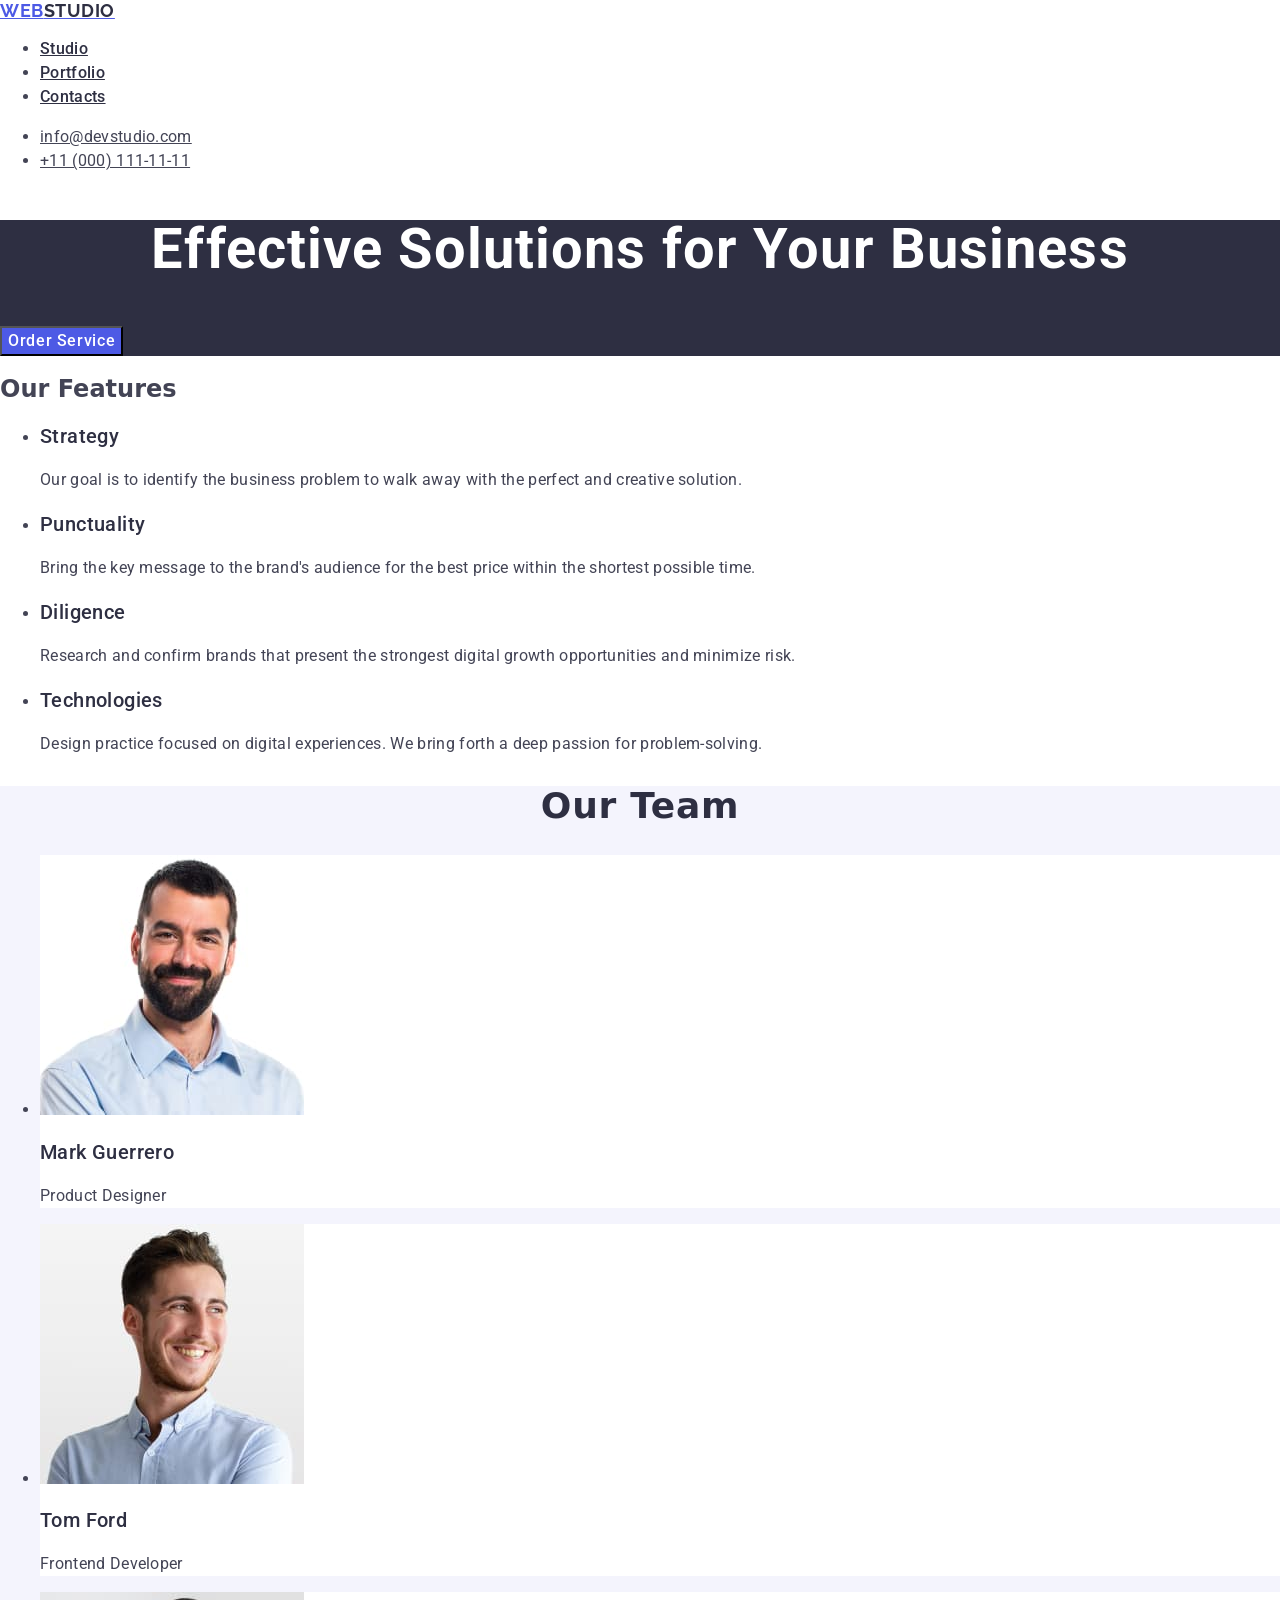
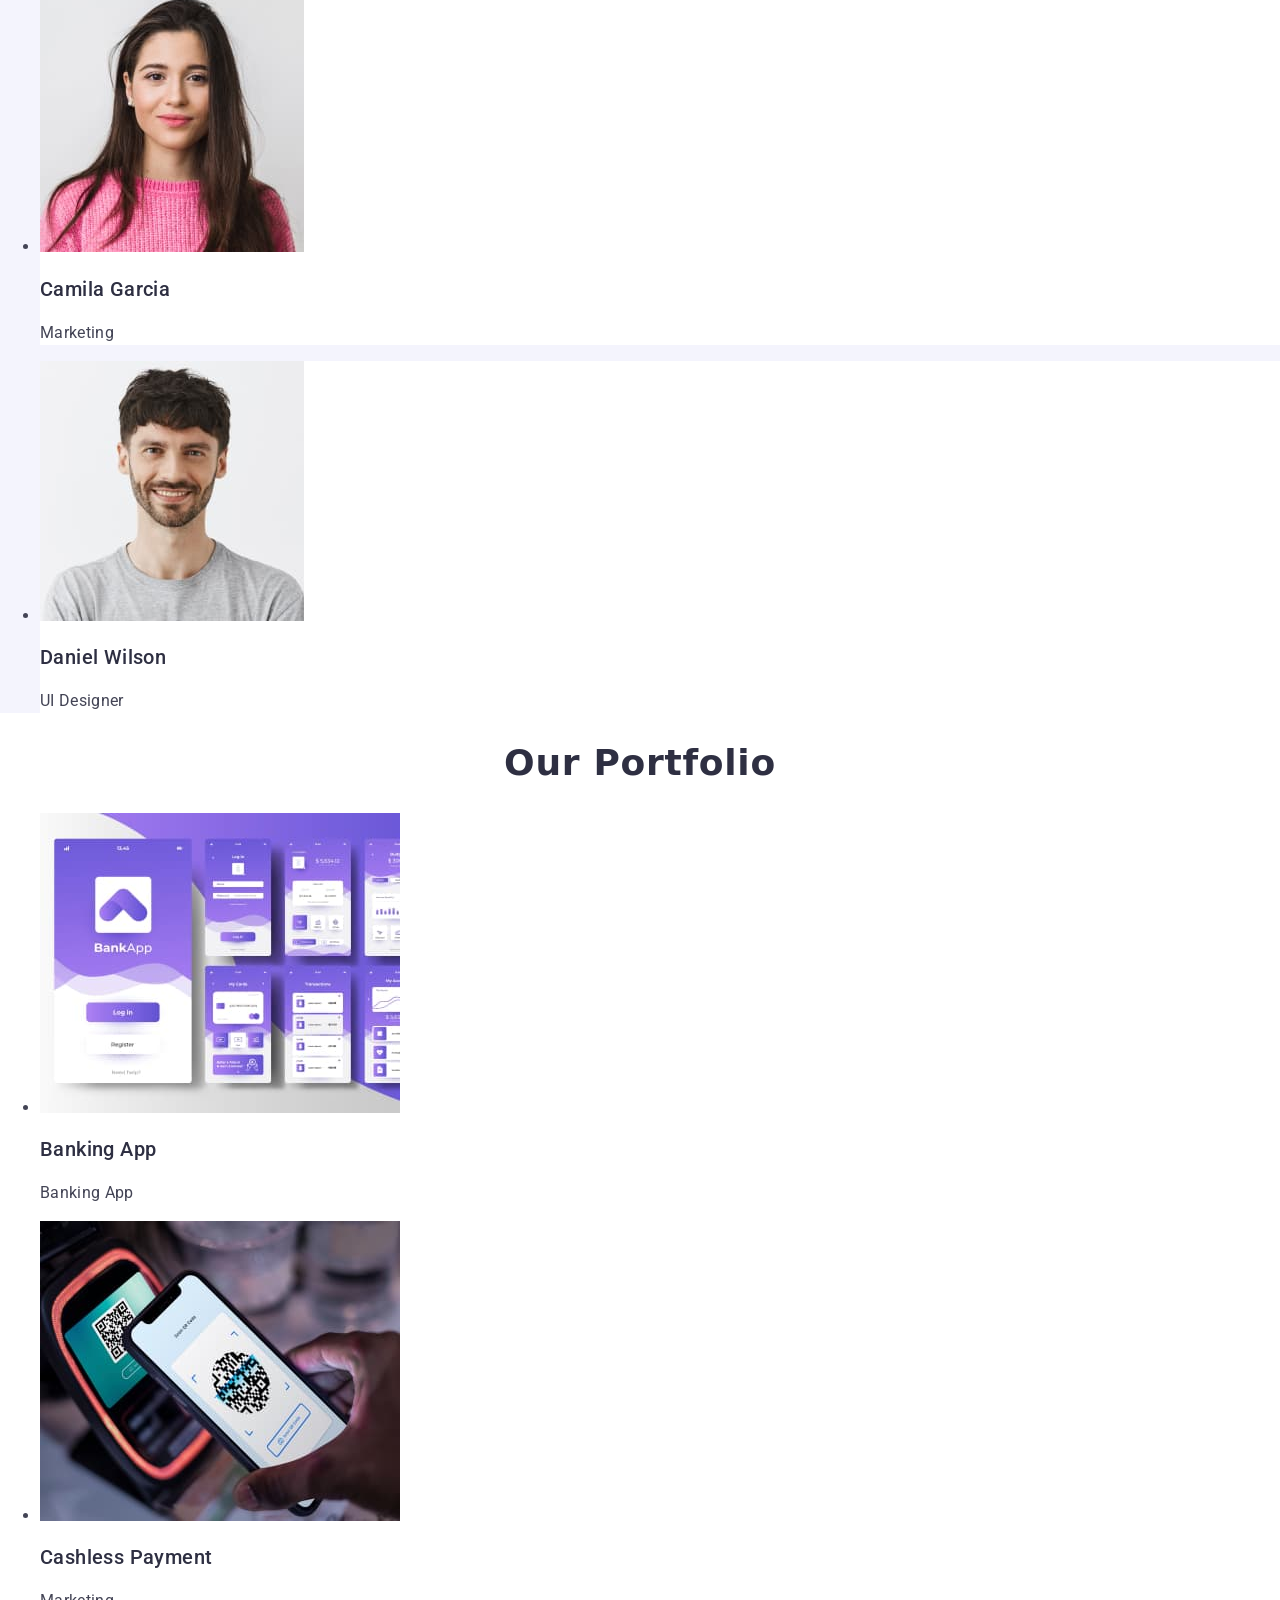
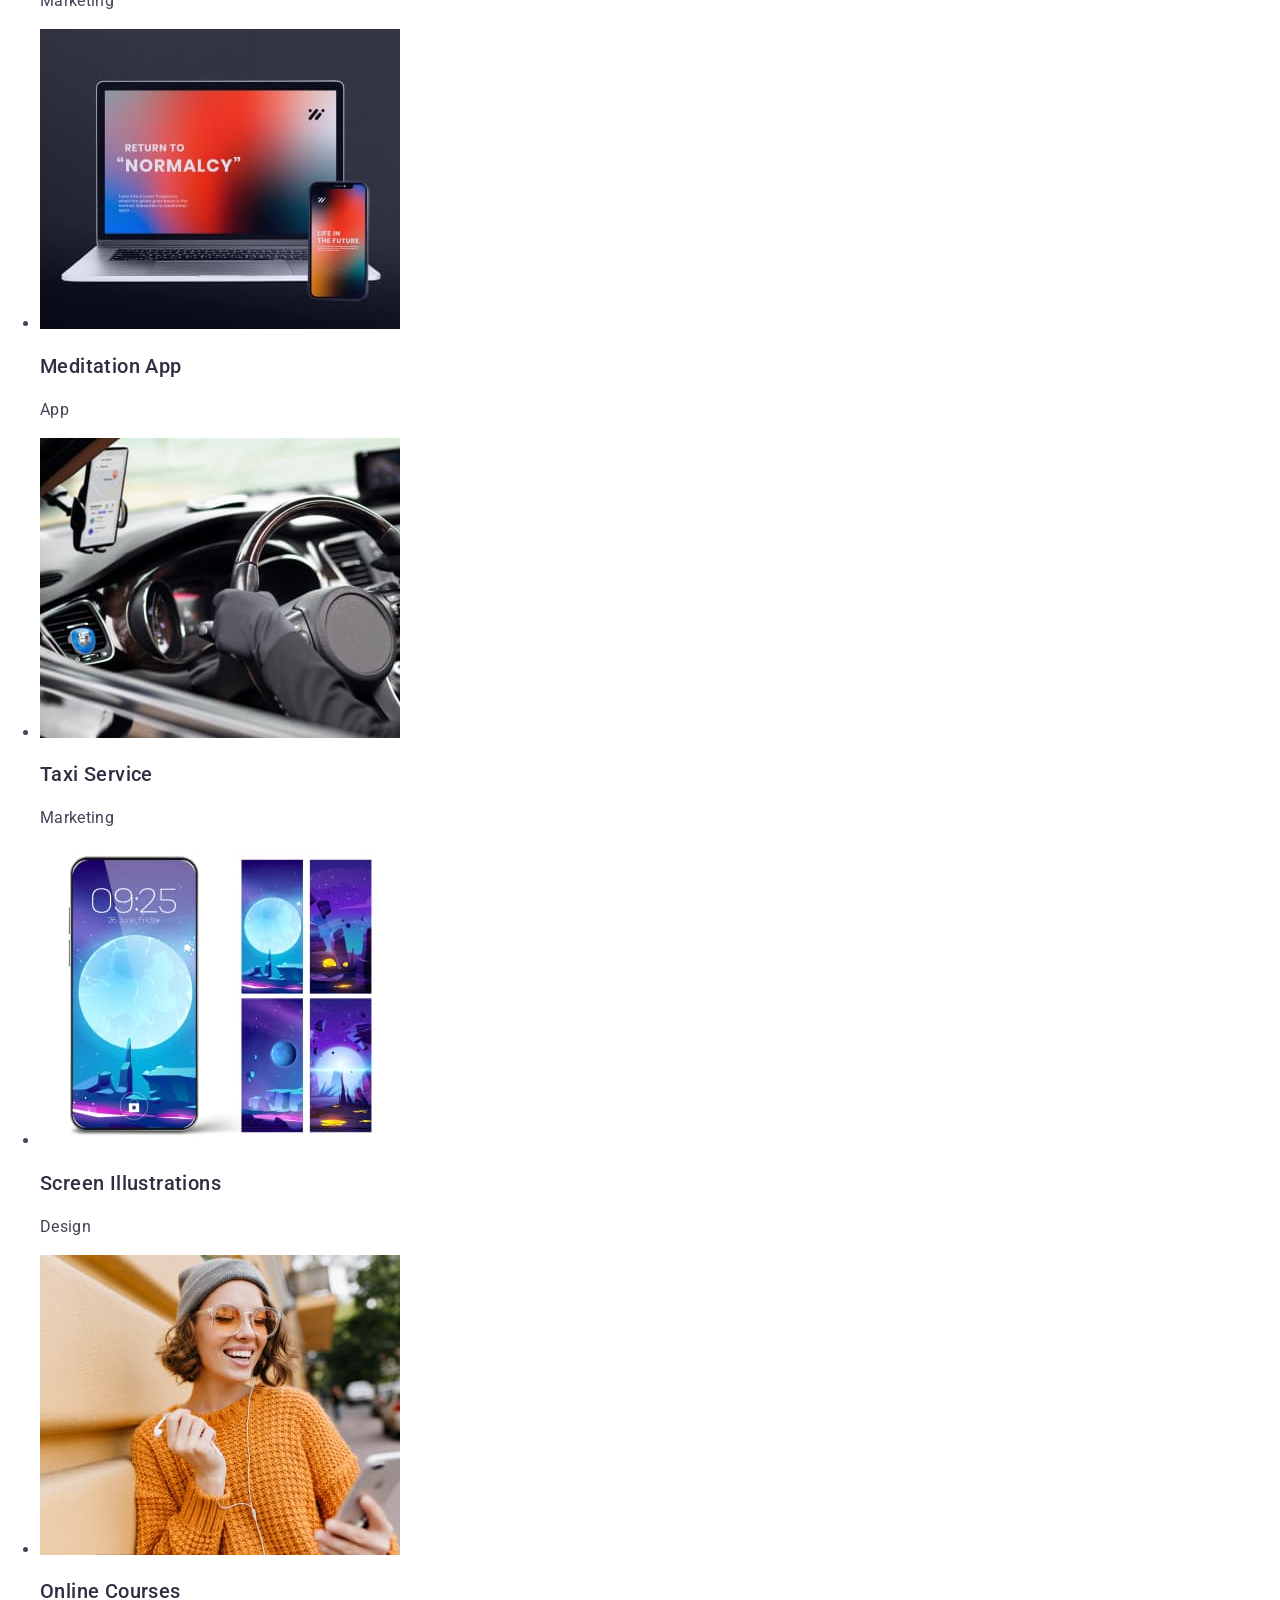
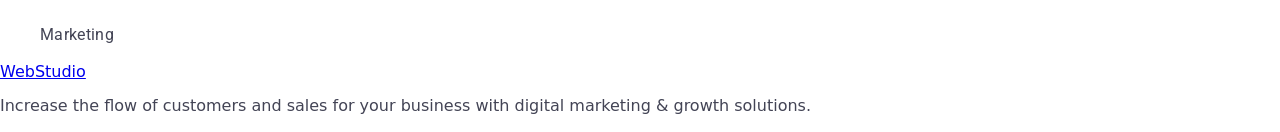
==== commit 82e2e0cc: "banking" ====
--- a/index.html
+++ b/index.html
@@ -139,7 +139,7 @@
               width="360"
             />
             <h3 class="section-title">Banking App</h3>
-            <p class="section-description">App</p>
+            <p class="section-description">Banking App</p>
           </li>
           <li>
             <img
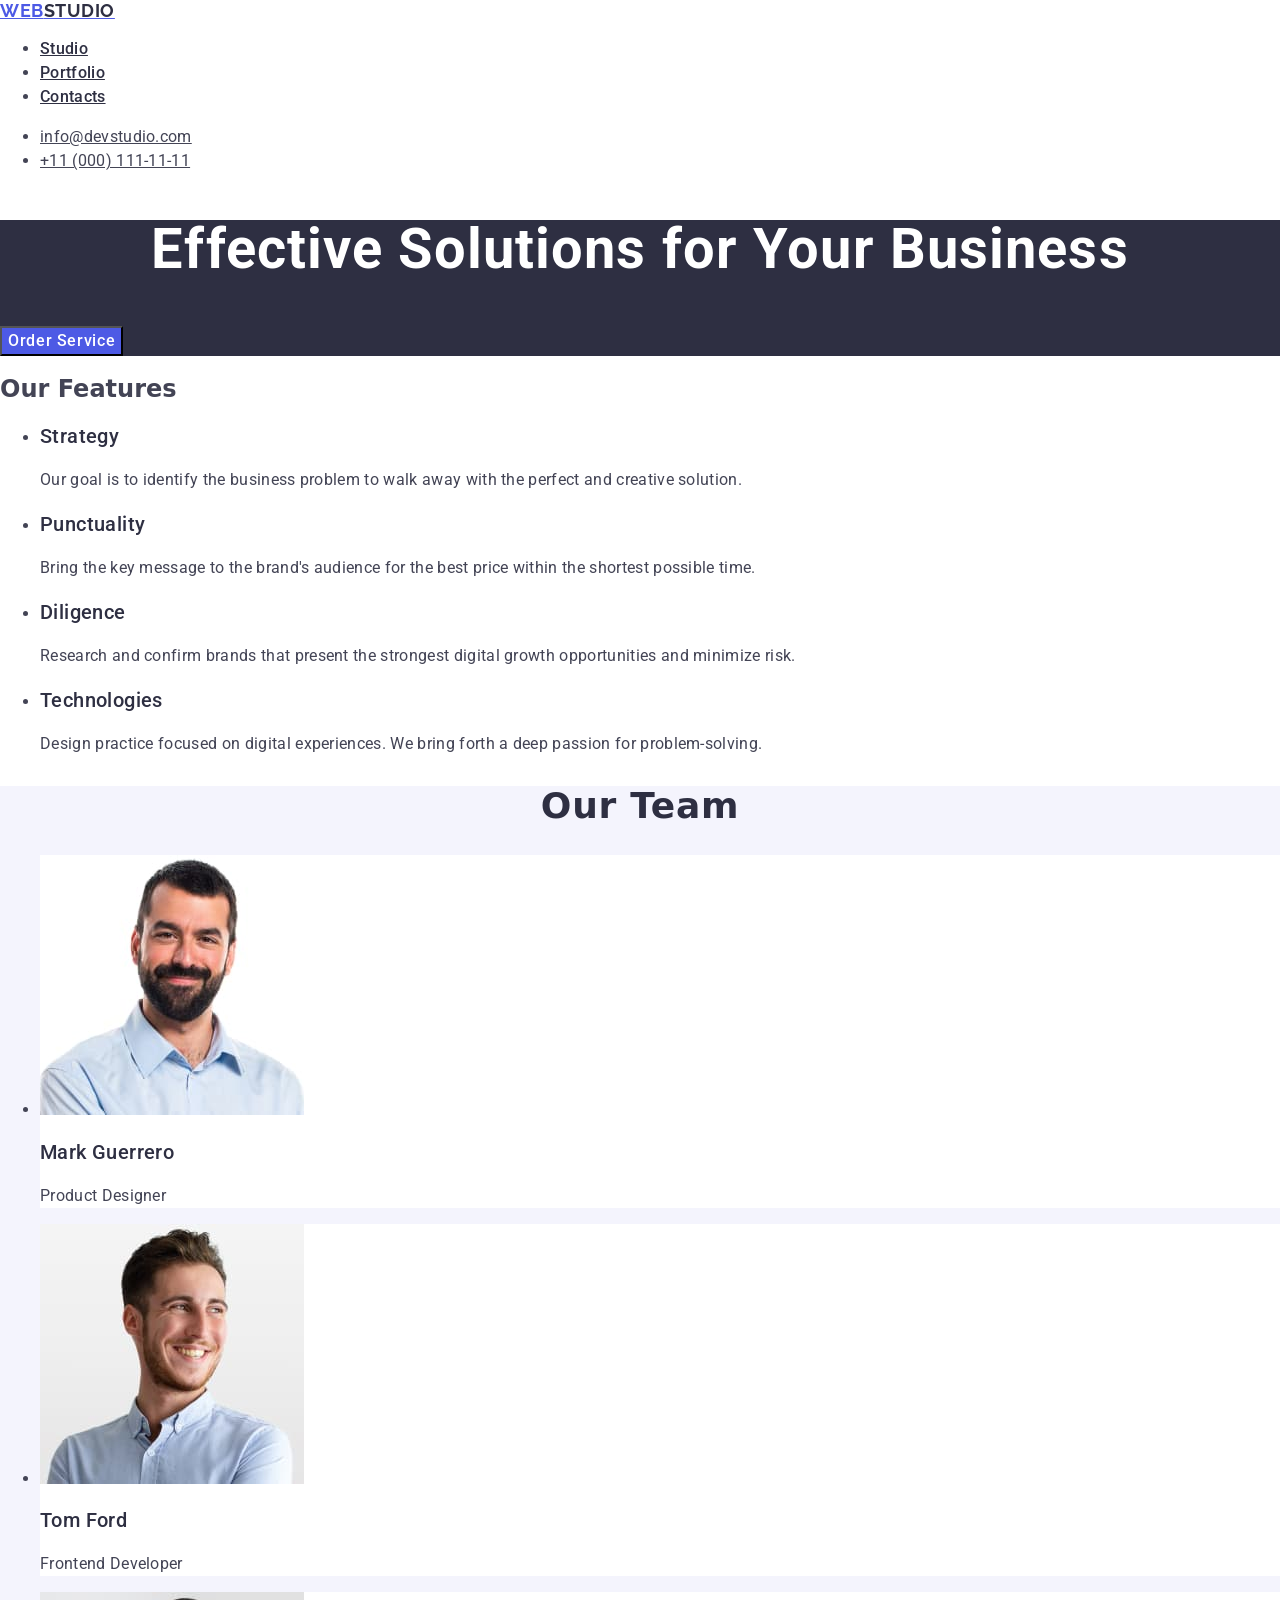
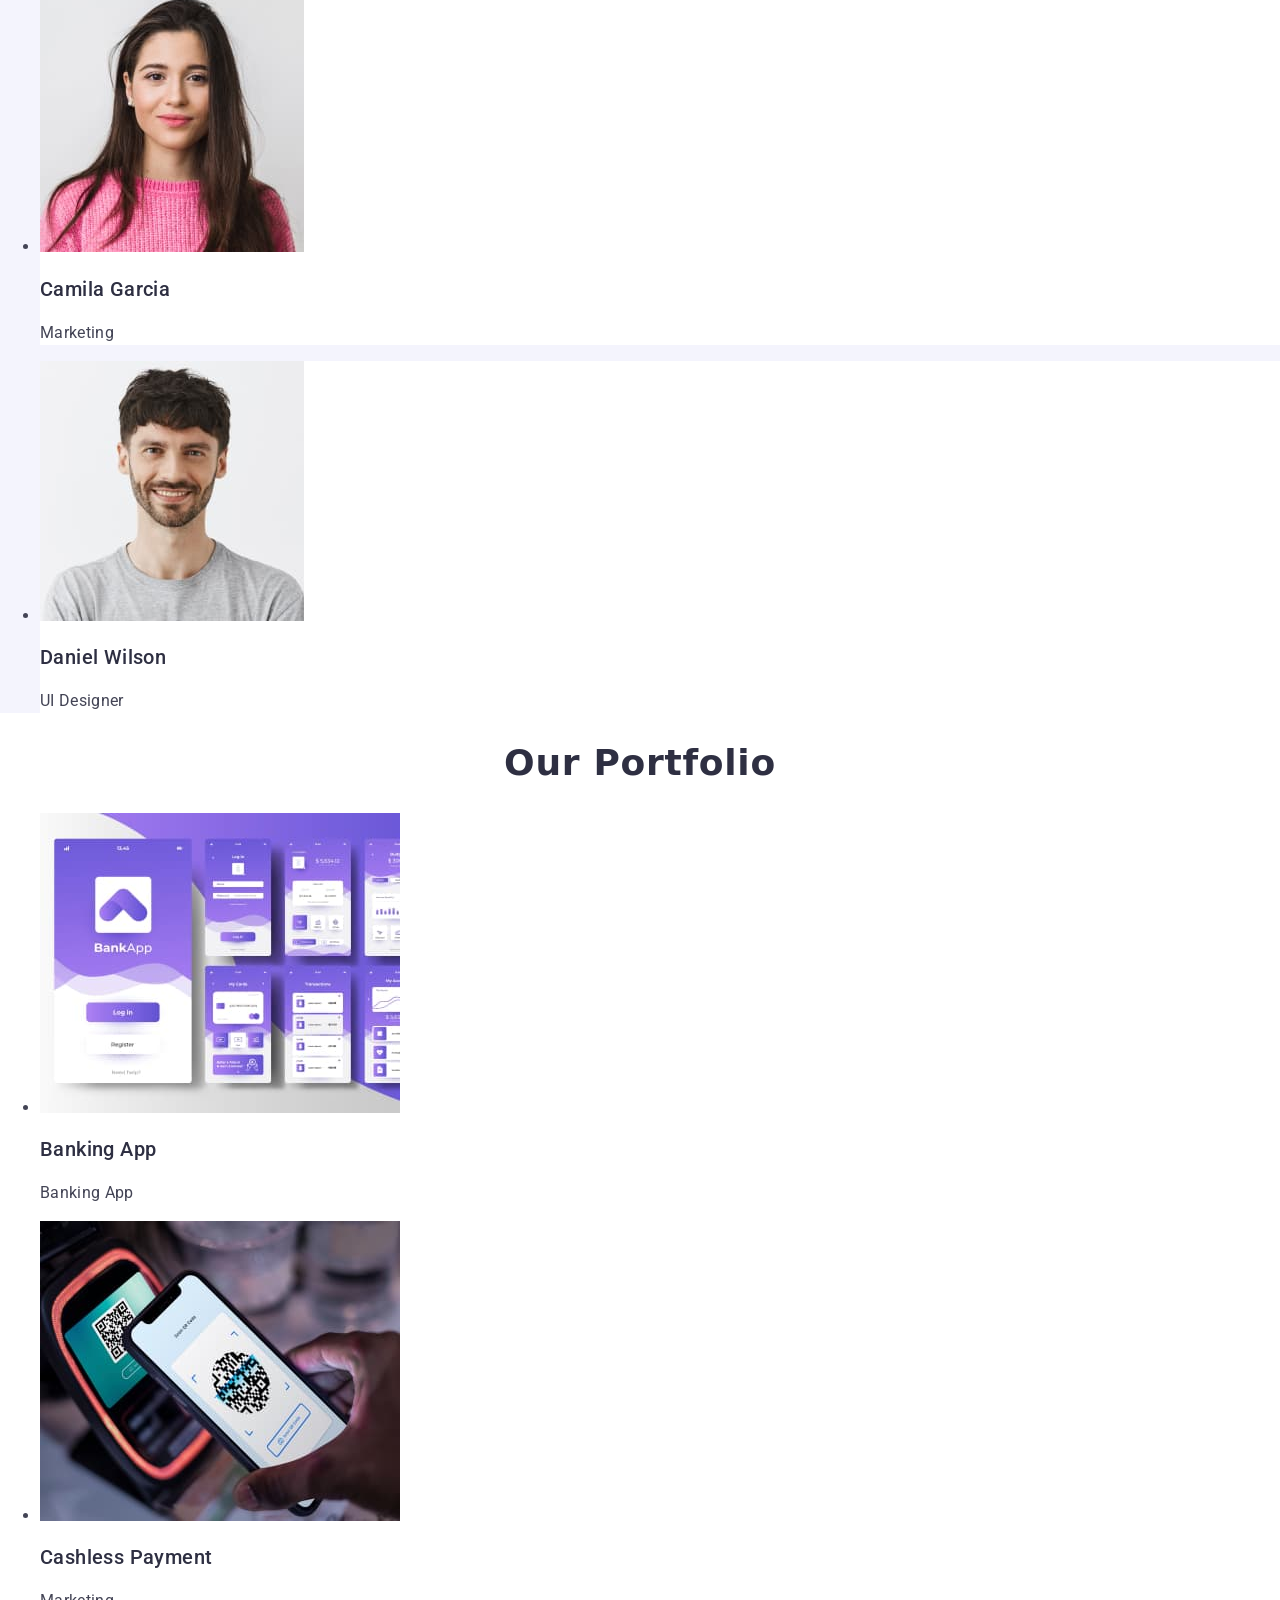
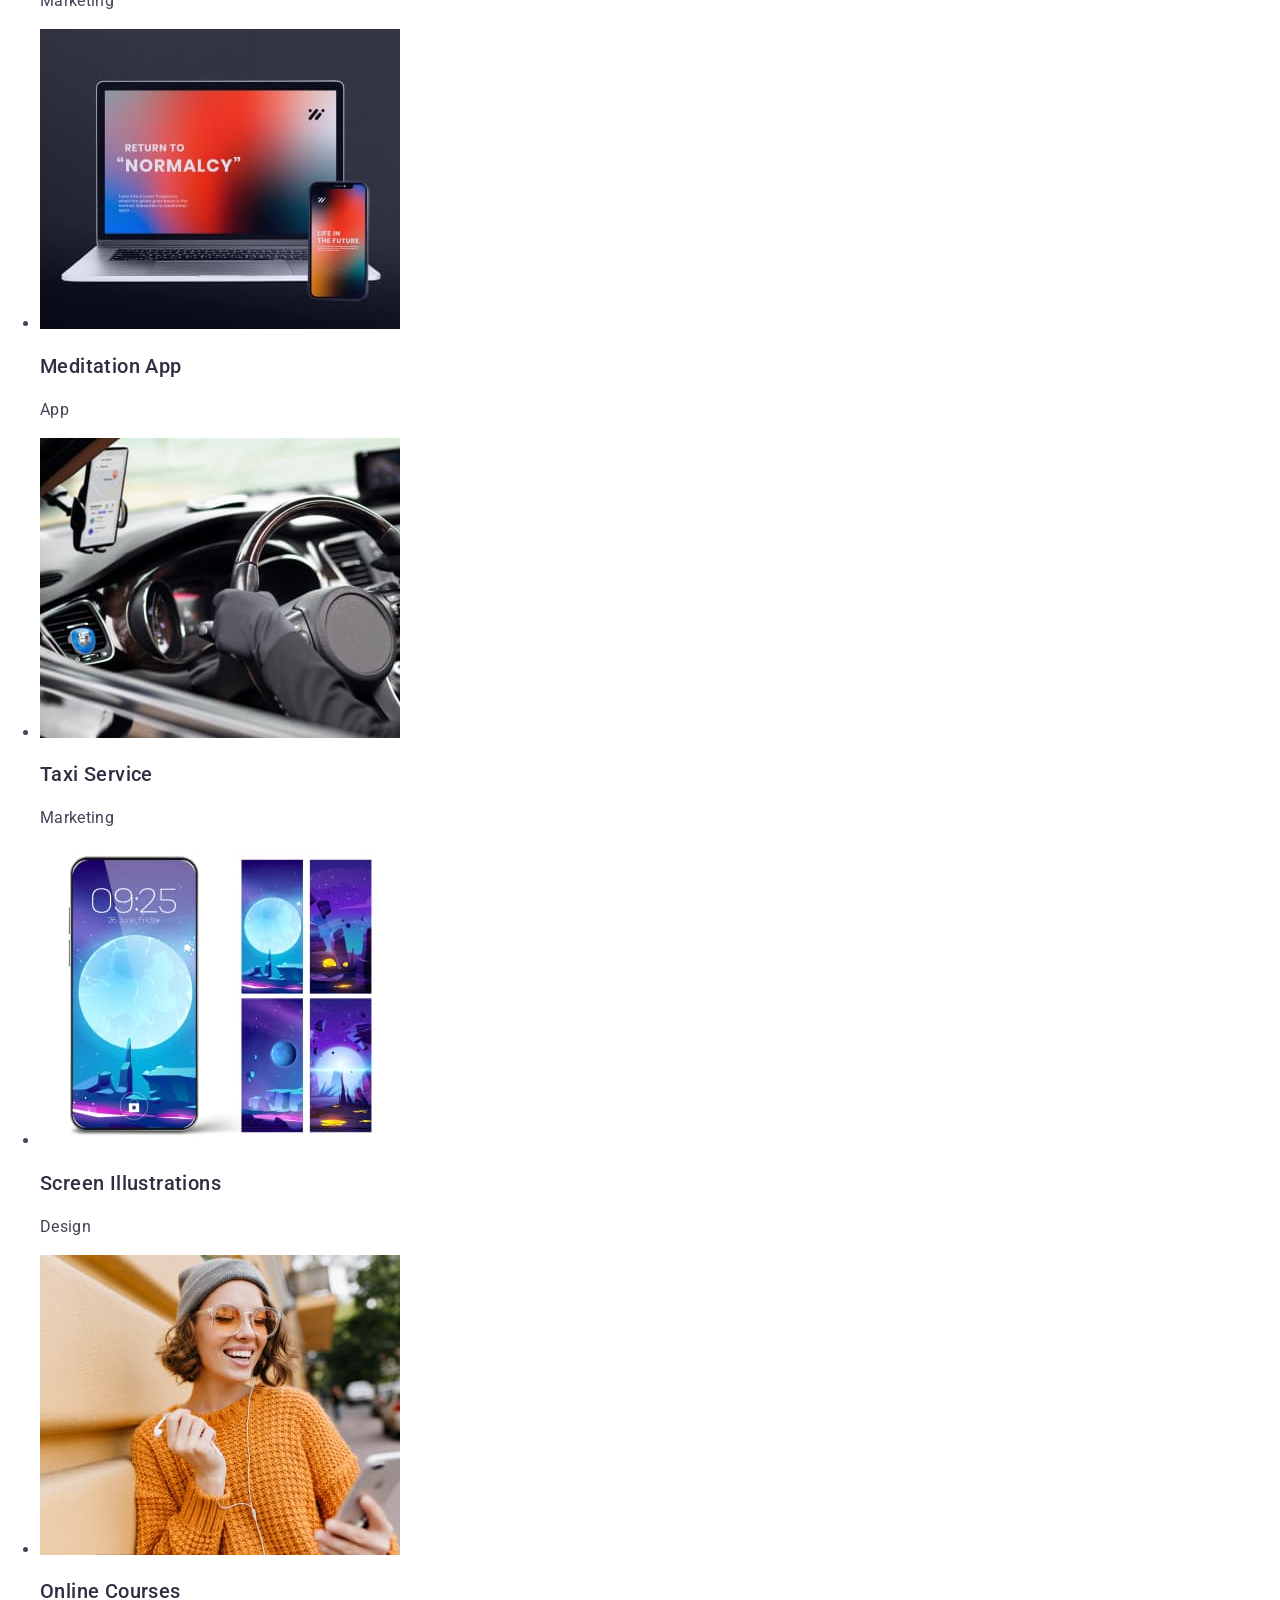
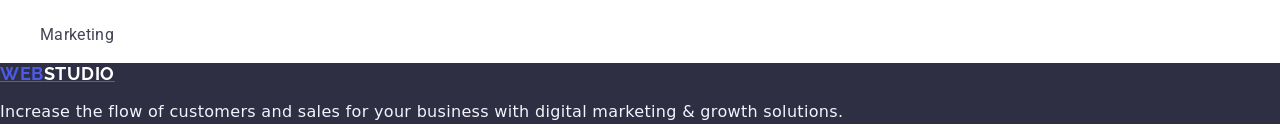
==== commit cbd7c87e: "hw2" ====
--- a/index.html
+++ b/index.html
@@ -189,9 +189,11 @@
         </ul>
       </section>
     </main>
-    <footer>
-      <a href="./index.html">WebStudio</a>
-      <p>
+    <footer class="footer-bg">
+      <a href="./index.html" class="logo"
+        >Web<span class="studio-text-white">Studio</span></a
+      >
+      <p class="footer-slogan">
         Increase the flow of customers and sales for your business with digital
         marketing & growth solutions.
       </p>
--- a/css/styles.css
+++ b/css/styles.css
@@ -109,3 +109,17 @@
 .members {
   background-color: var(--white);
 }
+.footer-slogan {
+  /* font-family: "Roboto", sans-serif;
+  font-weight: 400; */
+  font-size: 16px;
+  line-height: 1.5;
+  letter-spacing: 0.02em;
+  color: var(--cloud);
+}
+.footer-bg {
+  background-color: var(--navy-blue);
+}
+.studio-text-white {
+  color: var(--white);
+}
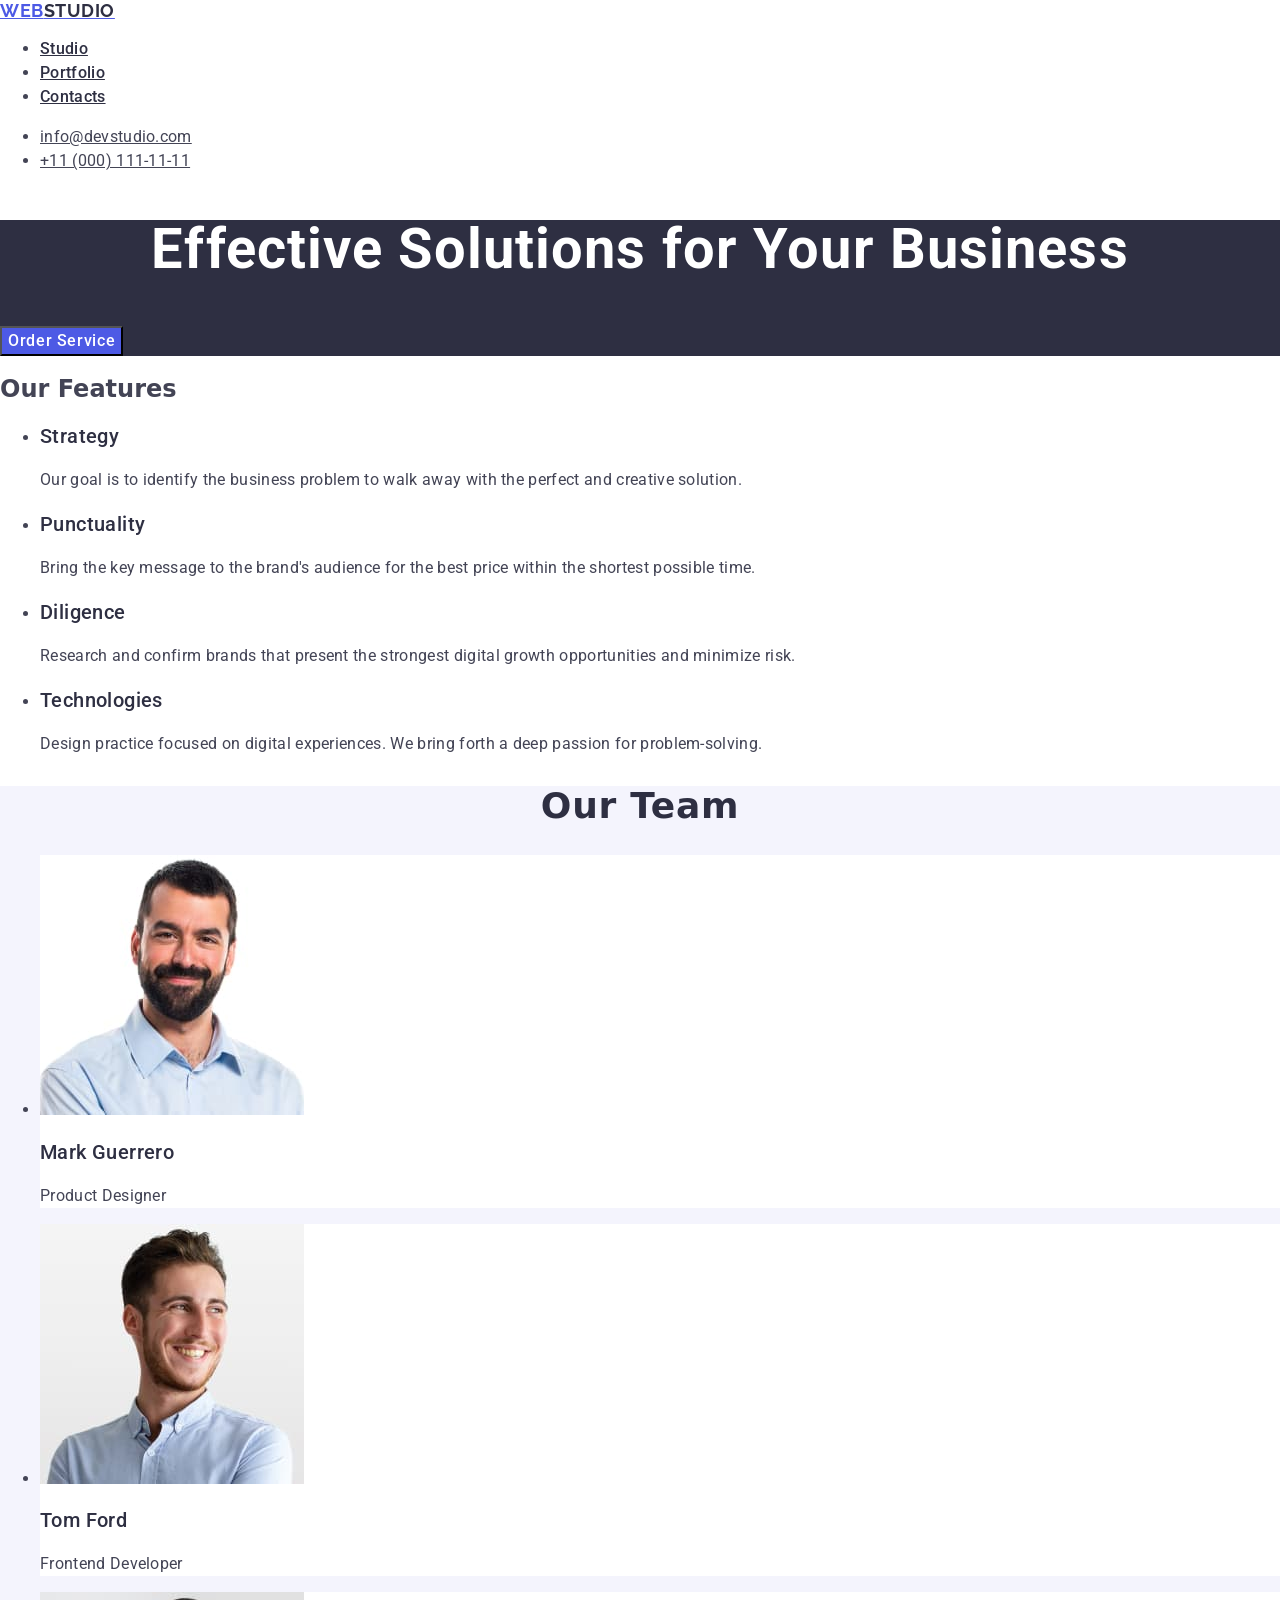
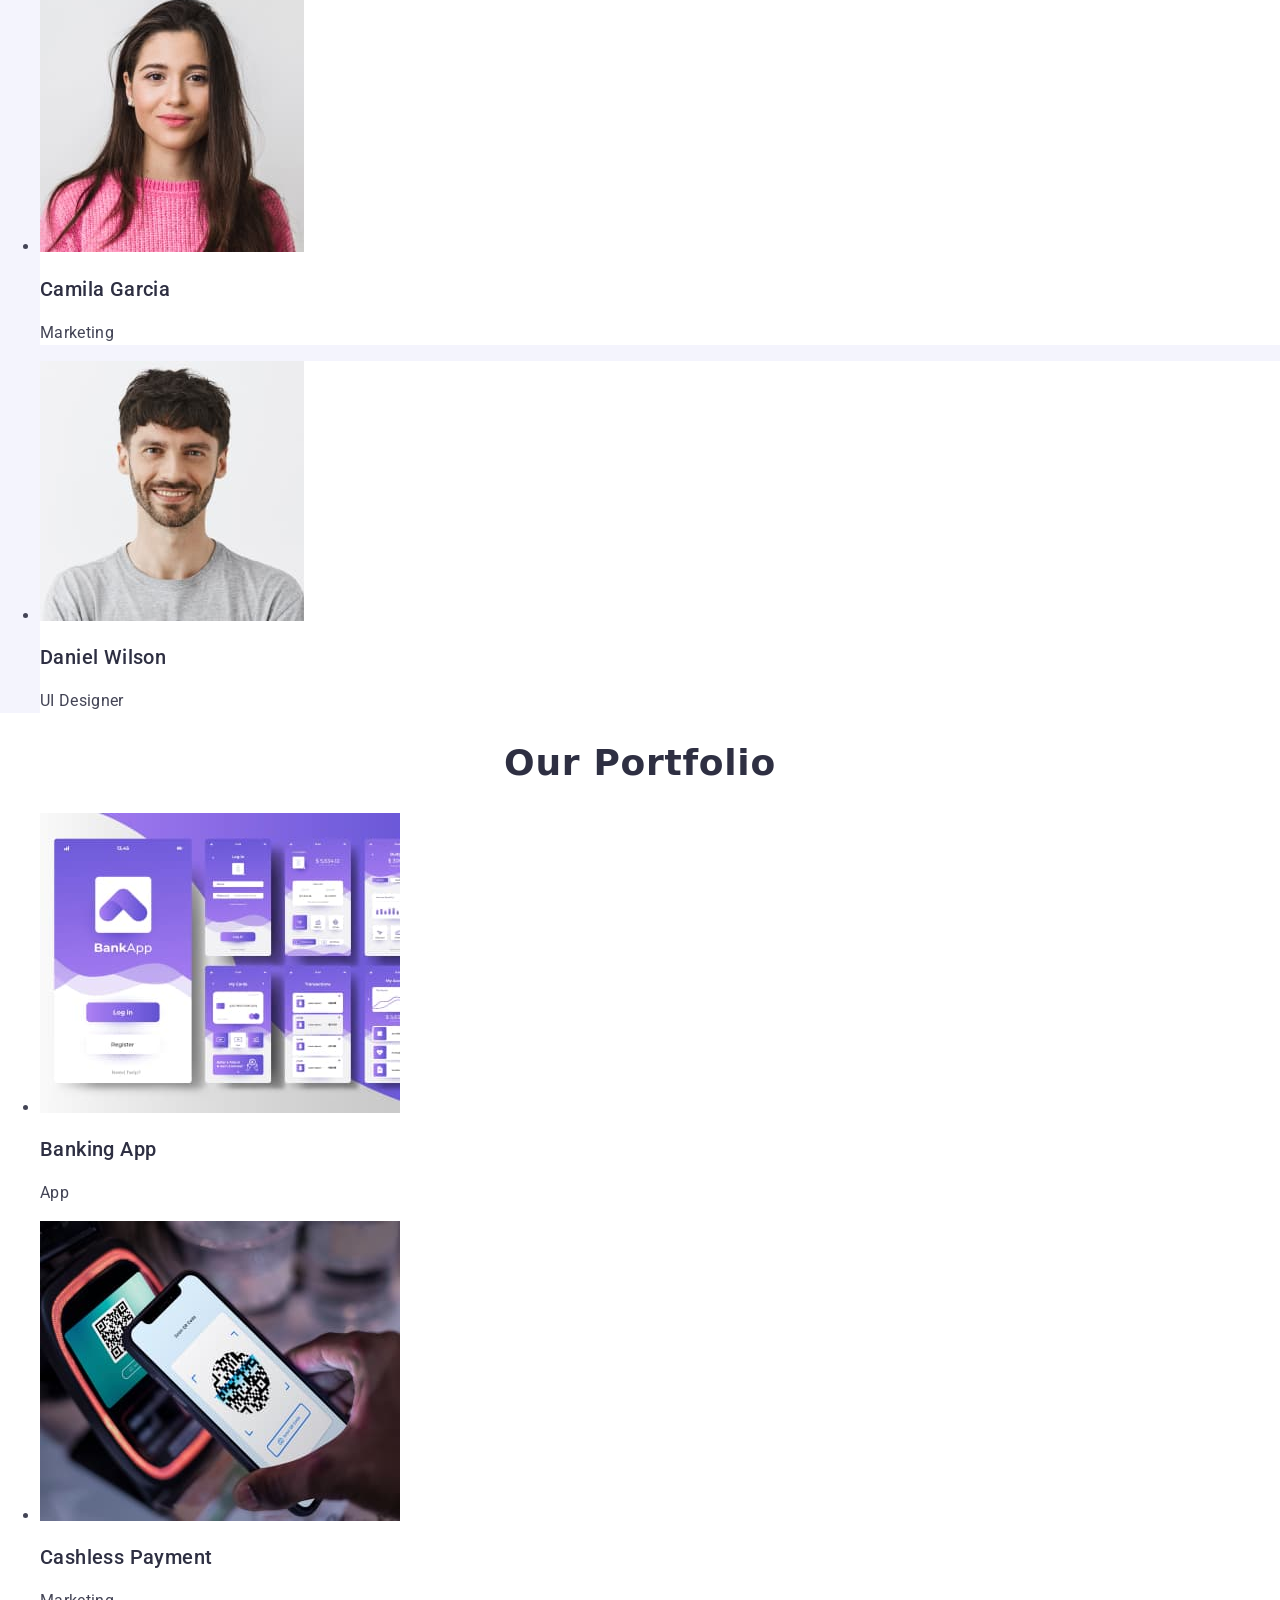
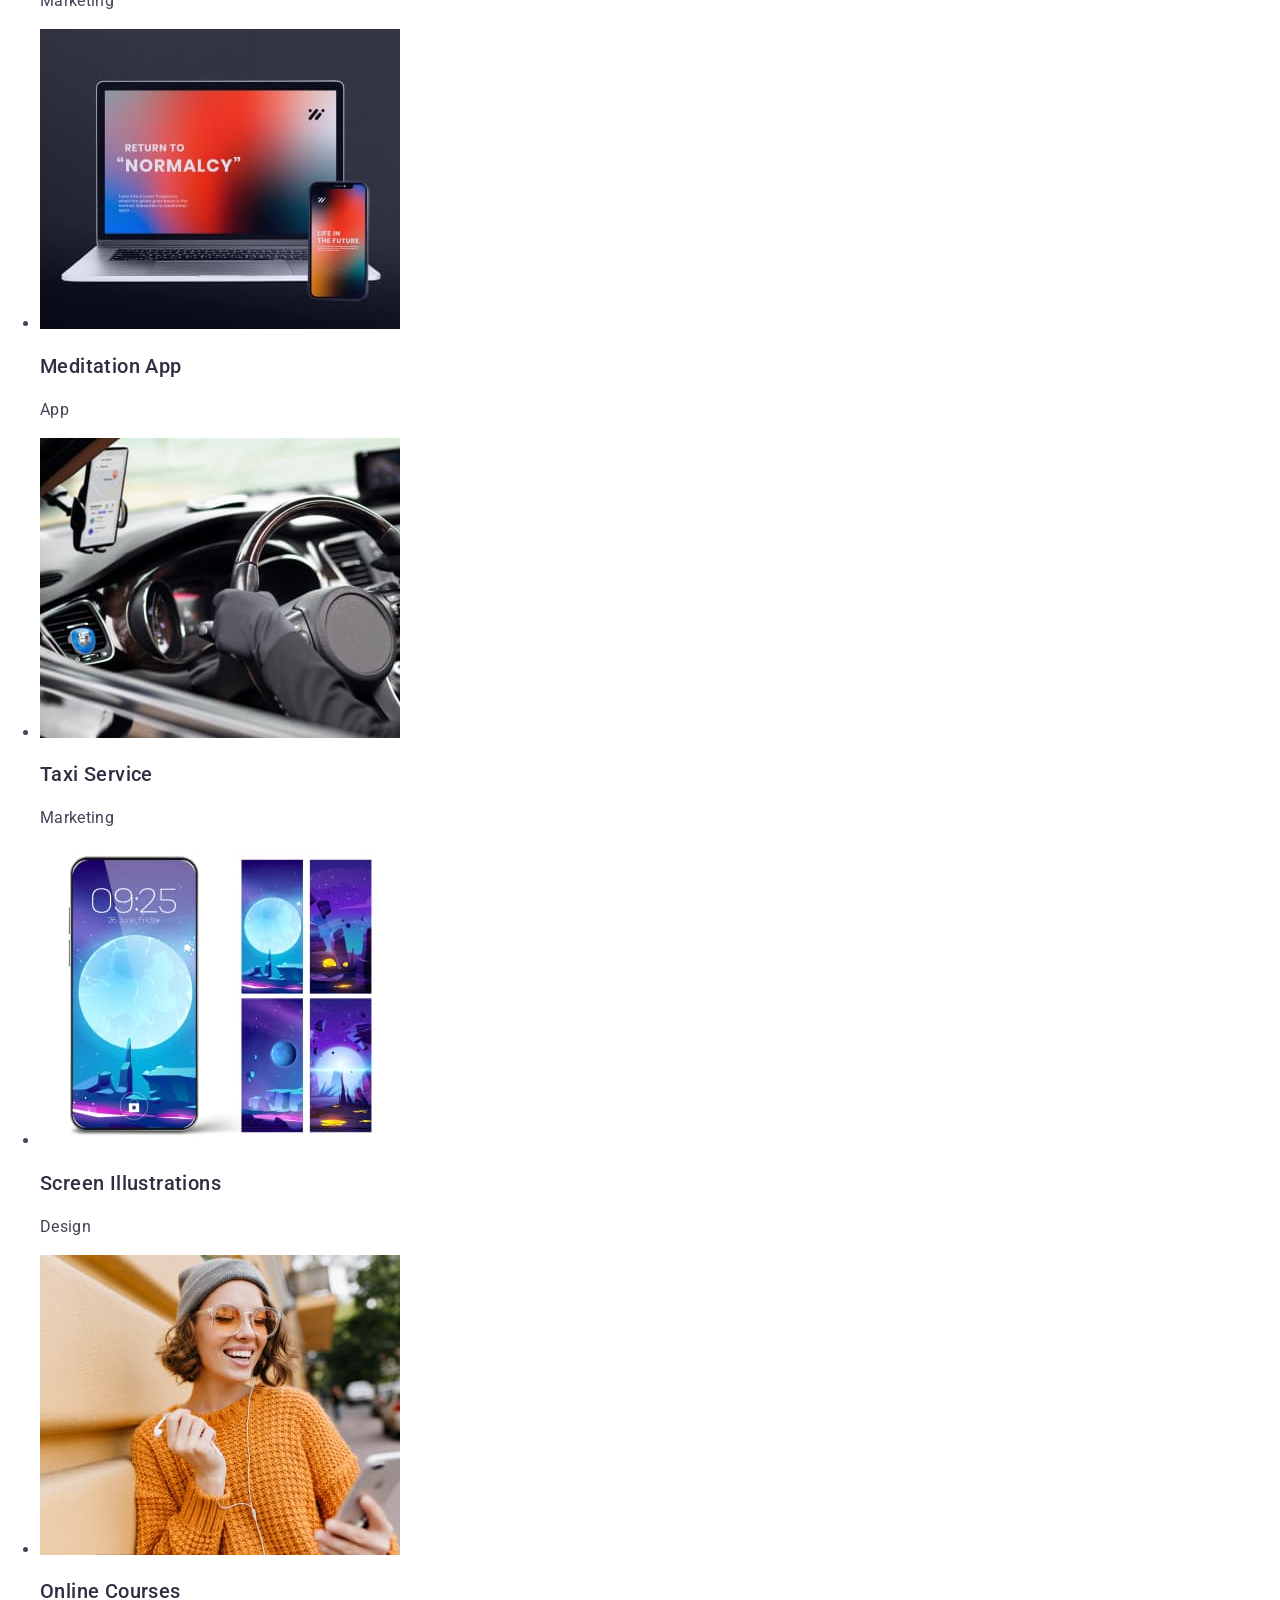
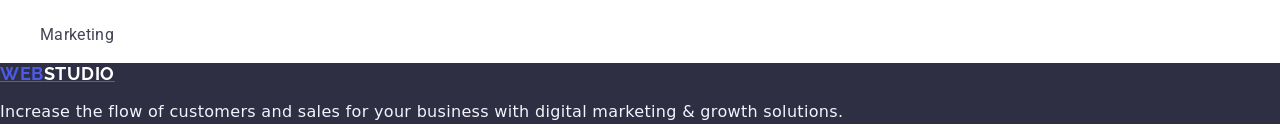
==== commit 5534296d: "hw2" ====
--- a/index.html
+++ b/index.html
@@ -139,7 +139,7 @@
               width="360"
             />
             <h3 class="section-title">Banking App</h3>
-            <p class="section-description">Banking App</p>
+            <p class="section-description">App</p>
           </li>
           <li>
             <img
